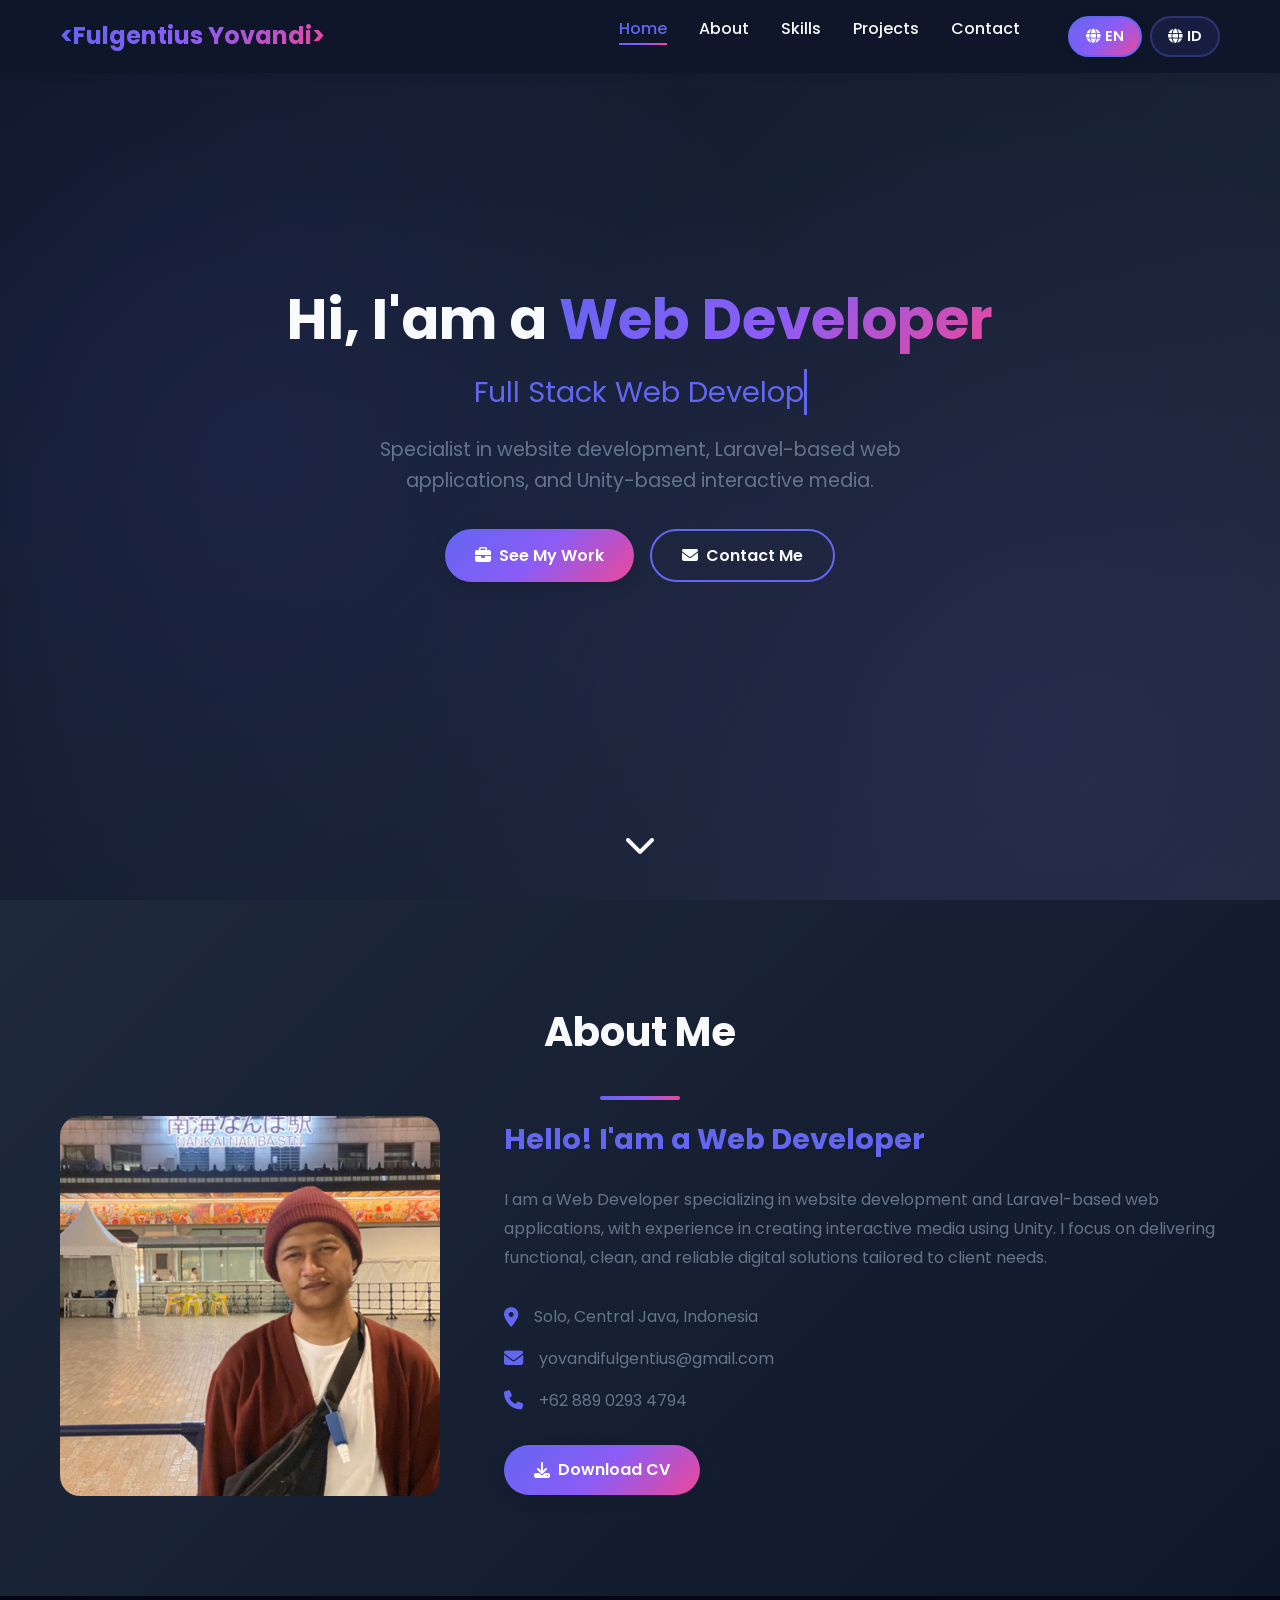
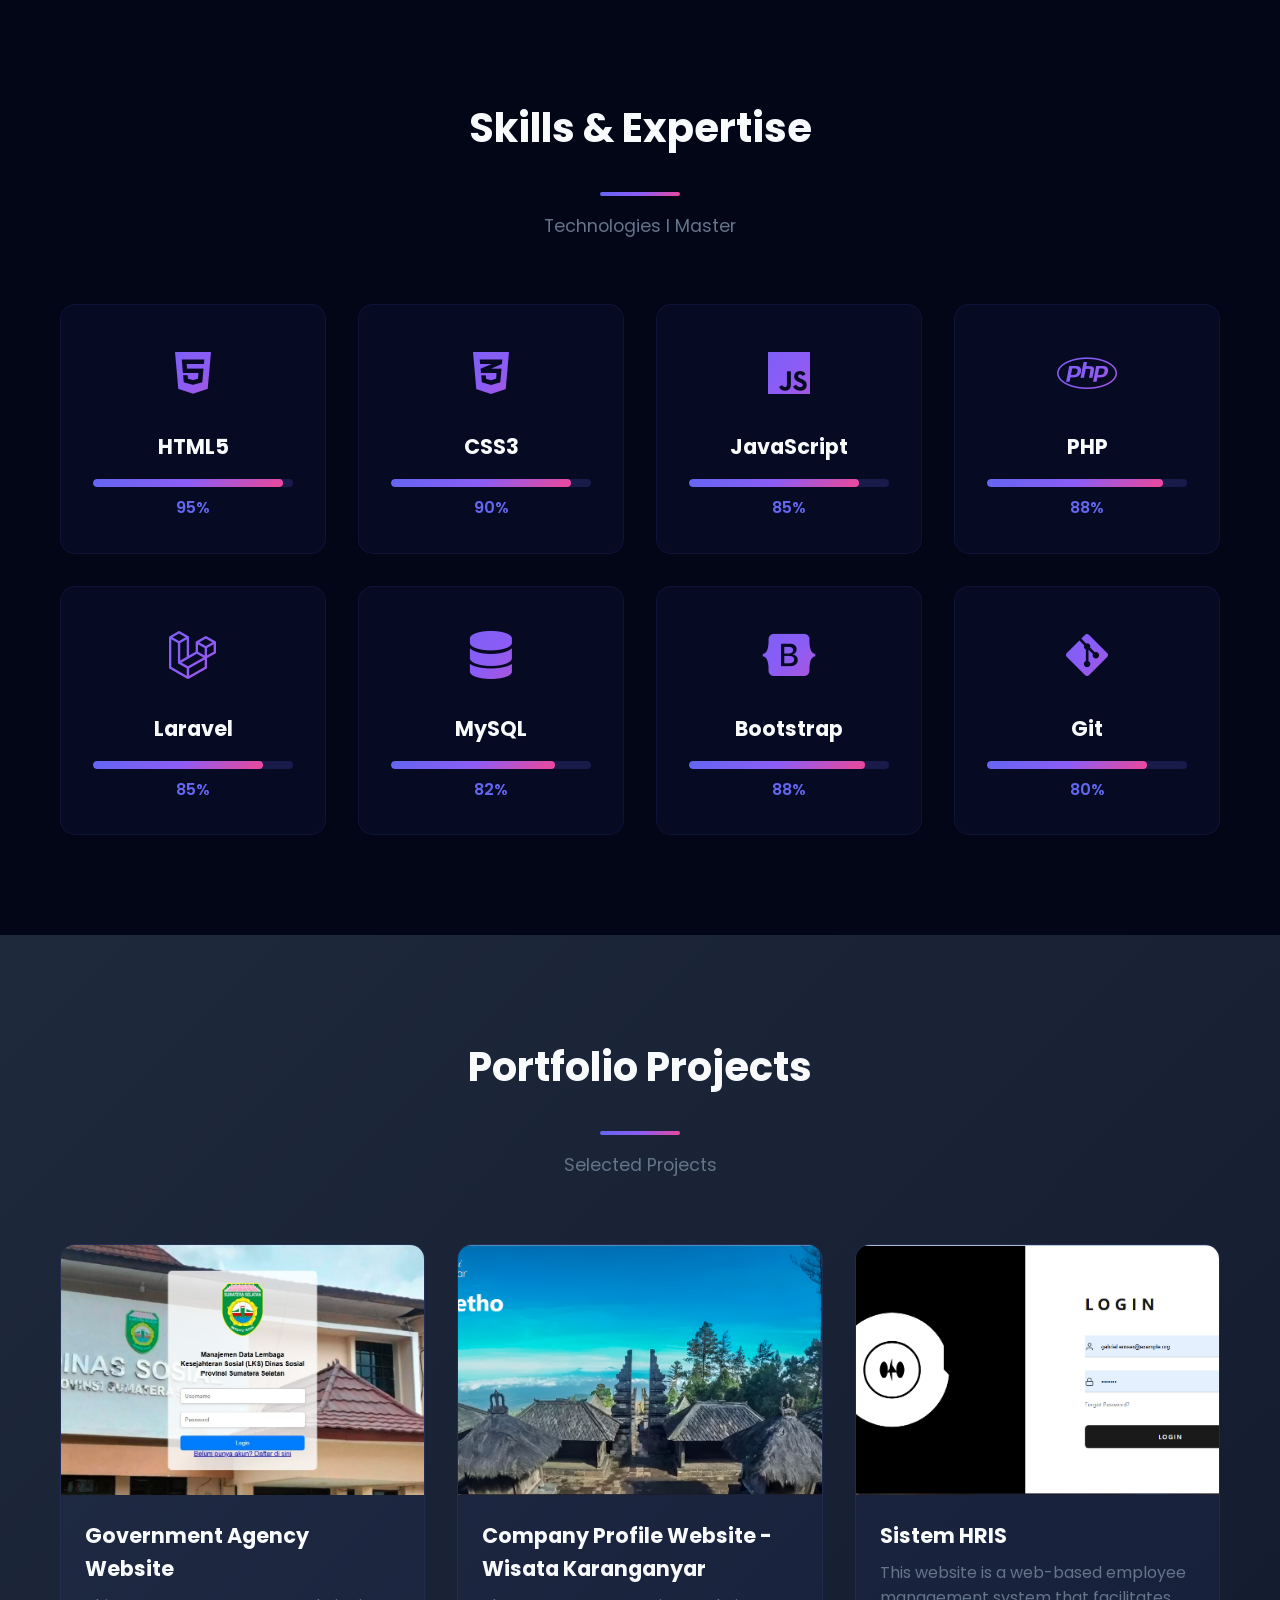
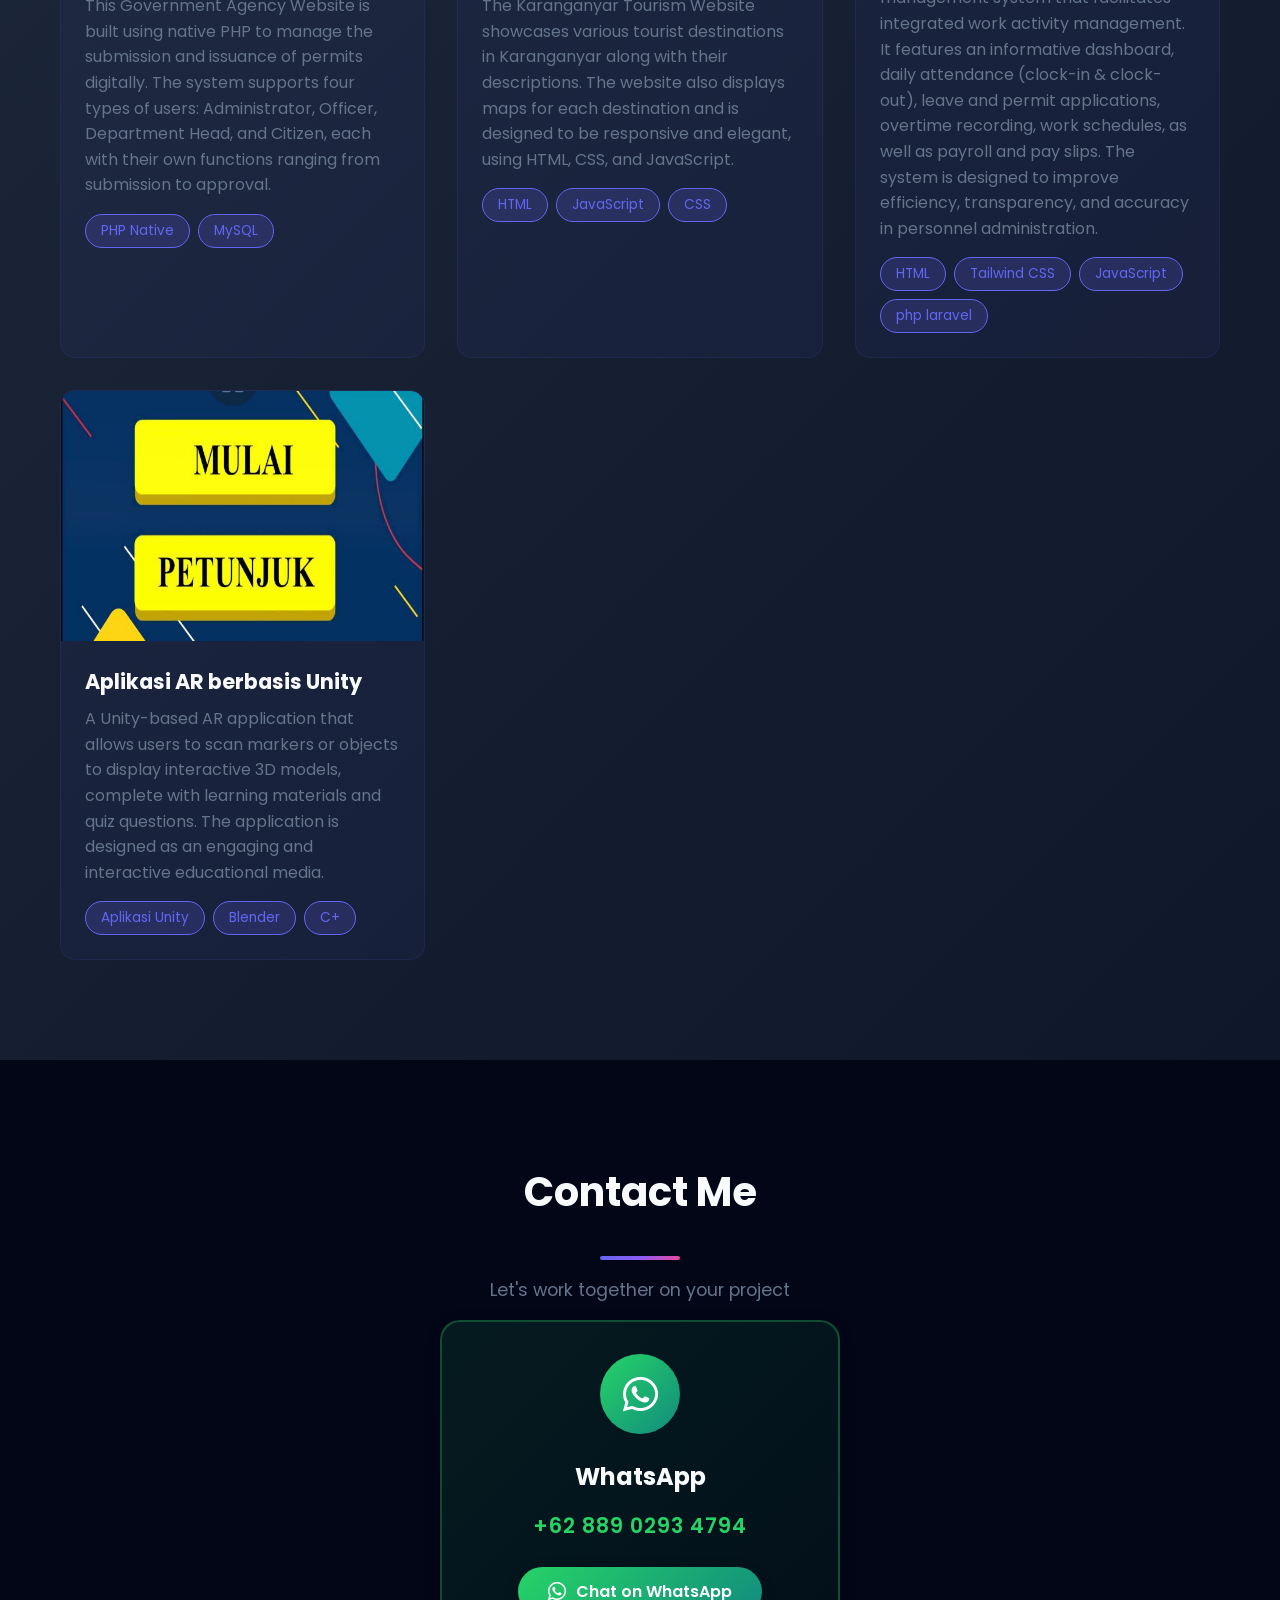
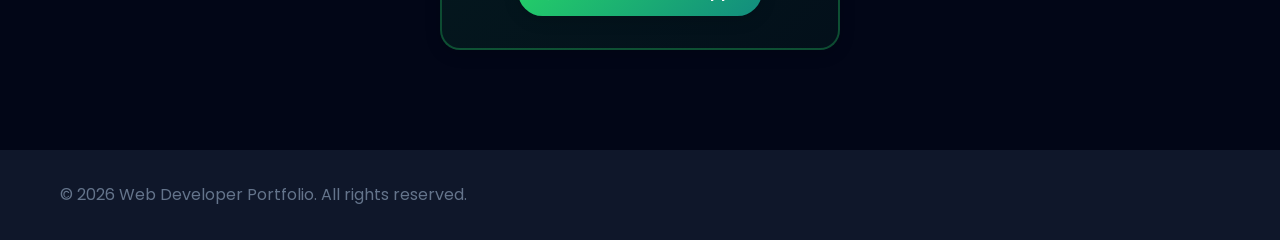
==== index.html @ dee30915 "Initial commit" ====
<!DOCTYPE html>
<html lang="id">
<head>
    <meta charset="UTF-8">
    <meta name="viewport" content="width=device-width, initial-scale=1.0">
    <title>Portfolio - Web Developer</title>
    <link rel="stylesheet" href="styles.css">
    <link rel="stylesheet" href="https://cdnjs.cloudflare.com/ajax/libs/font-awesome/6.4.0/css/all.min.css">
    <link href="https://fonts.googleapis.com/css2?family=Poppins:wght@300;400;500;600;700&display=swap" rel="stylesheet">
</head>
<body>
    <!-- Navigation -->
    <nav class="navbar" id="navbar">
        <div class="container">
            <div class="nav-brand">
                <a href="#home">&lt;Fulgentius Yovandi&gt;</a>
            </div>
            <div class="nav-toggle" id="navToggle">
                <span></span>
                <span></span>
                <span></span>
            </div>
            <ul class="nav-menu" id="navMenu">
                <li><a href="#home" class="nav-link">
                    <span class="lang-en">Home</span>
                    <span class="lang-id">Beranda</span>
                </a></li>
                <li><a href="#about" class="nav-link">
                    <span class="lang-en">About</span>
                    <span class="lang-id">Tentang</span>
                </a></li>
                <li><a href="#skills" class="nav-link">
                    <span class="lang-en">Skills</span>
                    <span class="lang-id">Keahlian</span>
                </a></li>
                <li><a href="#projects" class="nav-link">
                    <span class="lang-en">Projects</span>
                    <span class="lang-id">Projek</span>
                </a></li>
                <li><a href="#contact" class="nav-link">
                    <span class="lang-en">Contact</span>
                    <span class="lang-id">Kontak</span>
                </a></li>
                <li class="language-switcher">
                    <button class="lang-btn active" data-lang-btn="en" title="English" onclick="switchLanguage('en')">
                        <i class="fas fa-globe"></i> EN
                    </button>
                    <button class="lang-btn" data-lang-btn="id" title="Bahasa Indonesia" onclick="switchLanguage('id')">
                        <i class="fas fa-globe"></i> ID
                    </button>
                </li>
            </ul>
        </div>
    </nav>

    <!-- Hero Section -->
    <section id="home" class="hero">
        <div class="hero-overlay"></div>
        <div class="container">
            <div class="hero-content">
                <h1 class="hero-title">
                    <span class="lang-en">Hi, I'am a</span>
                    <span class="lang-id">Hai, Saya seorang</span>
                    <span class="gradient-text">Web Developer</span>
                </h1>
                <p class="hero-subtitle">
                    <span class="typing-text"></span>
                </p>
                <p class="hero-description lang-en">
                    Specialist in website development, Laravel-based web applications, and Unity-based interactive media.
                </p>
                <p class="hero-description lang-id">
                    Spesialis dalam pengembangan website, aplikasi web berbasis Laravel, dan media interaktif berbasis Unity.
                </p>
                <div class="hero-buttons">
                    <a href="#projects" class="btn btn-primary">
                        <i class="fas fa-briefcase"></i> 
                        <span class="lang-en">See My Work</span>
                        <span class="lang-id">Lihat Portfolio</span>
                    </a>
                    <a href="#contact" class="btn btn-secondary">
                        <i class="fas fa-envelope"></i> 
                        <span class="lang-en">Contact Me</span>
                        <span class="lang-id">Hubungi Saya</span>
                    </a>
                </div>
                <!-- <div class="social-links">
                    <a href="#" class="social-link" target="_blank">
                        <i class="fab fa-github"></i>
                    </a>
                    <a href="#" class="social-link" target="_blank">
                        <i class="fab fa-linkedin"></i>
                    </a>
                    <a href="#" class="social-link" target="_blank">
                        <i class="fab fa-twitter"></i>
                    </a>
                    <a href="#" class="social-link" target="_blank">
                        <i class="fab fa-instagram"></i>
                    </a>
                </div> -->
            </div>
        </div>
        <div class="scroll-indicator">
            <a href="#about">
                <i class="fas fa-chevron-down"></i>
            </a>
        </div>
    </section>

    <!-- About Section -->
    <section id="about" class="about">
        <div class="container">
            <div class="section-header">
                <h2 class="section-title">
                    <span class="lang-en">About Me</span>
                    <span class="lang-id">Tentang Saya</span>
                </h2>
                <div class="section-divider"></div>
            </div>
            <div class="about-content">
                <div class="about-image">
                    <div class="image-wrapper">
                        <img src="img/fotoyopan.jpg" alt="Profile">
                        <div class="image-overlay"></div>
                    </div>
                </div>
                <div class="about-text">
                    <h3 class="lang-en">Hello! I'am a Web Developer</h3>
                    <h3 class="lang-id">Hello! Saya seorang Web Developer</h3>
                    <p class="lang-en">
                        I am a Web Developer specializing in website development and Laravel-based web applications, with experience in creating interactive media using Unity. I focus on delivering functional, clean, and reliable digital solutions tailored to client needs.
                    </p>
                    <p class="lang-id">
                        Saya adalah seorang Web Developer yang mengkhususkan diri dalam pengembangan website dan aplikasi web berbasis Laravel, dengan pengalaman dalam membuat media interaktif menggunakan Unity. Fokus saya adalah memberikan solusi digital yang fungsional, bersih, dan dapat diandalkan sesuai kebutuhan klien.
                    </p>
                    <div class="about-info">
                        <div class="info-item">
                            <i class="fas fa-map-marker-alt"></i>
                            <span>Solo, Central Java, Indonesia</span>
                        </div>
                        <div class="info-item">
                            <i class="fas fa-envelope"></i>
                            <span>yovandifulgentius@gmail.com</span>
                        </div>
                        <div class="info-item">
                            <i class="fas fa-phone"></i>
                            <span>+62 889 0293 4794 </span>
                        </div>
                    </div>
                    <a href="cv/CV WebDeveloper.pdf" download="CV_Fulgentius_Yovandi.pdf" class="btn btn-primary">
                        <i class="fas fa-download"></i> 
                        <span class="lang-en">Download CV</span>
                        <span class="lang-id">Unduh CV</span>
                    </a>
                </div>
            </div>
        </div>
    </section>

    <!-- Skills Section -->
    <section id="skills" class="skills">
        <div class="container">
            <div class="section-header">
                <h2 class="section-title">
                    <span class="lang-en">Skills & Expertise</span>
                    <span class="lang-id">Keahlian & Expertise</span>
                </h2>
                <div class="section-divider"></div>
                <p class="section-subtitle">
                    <span class="lang-en">Technologies I Master</span>
                    <span class="lang-id">Teknologi yang Saya Kuasai</span>
                </p>
            </div>
            <div class="skills-grid">
                <div class="skill-card">
                    <div class="skill-icon">
                        <i class="fab fa-html5"></i>
                    </div>
                    <h3>HTML5</h3>
                    <div class="skill-bar">
                        <div class="skill-progress" data-progress="95"></div>
                    </div>
                    <span class="skill-percentage">95%</span>
                </div>
                <div class="skill-card">
                    <div class="skill-icon">
                        <i class="fab fa-css3-alt"></i>
                    </div>
                    <h3>CSS3</h3>
                    <div class="skill-bar">
                        <div class="skill-progress" data-progress="90"></div>
                    </div>
                    <span class="skill-percentage">90%</span>
                </div>
                <div class="skill-card">
                    <div class="skill-icon">
                        <i class="fab fa-js"></i>
                    </div>
                    <h3>JavaScript</h3>
                    <div class="skill-bar">
                        <div class="skill-progress" data-progress="85"></div>
                    </div>
                    <span class="skill-percentage">85%</span>
                </div>
                <div class="skill-card">
                    <div class="skill-icon">
                        <i class="fab fa-php"></i>
                    </div>
                    <h3>PHP</h3>
                    <div class="skill-bar">
                        <div class="skill-progress" data-progress="88"></div>
                    </div>
                    <span class="skill-percentage">88%</span>
                </div>
                <div class="skill-card">
                    <div class="skill-icon">
                        <i class="fab fa-laravel"></i>
                    </div>
                    <h3>Laravel</h3>
                    <div class="skill-bar">
                        <div class="skill-progress" data-progress="85"></div>
                    </div>
                    <span class="skill-percentage">85%</span>
                </div>
                <div class="skill-card">
                    <div class="skill-icon">
                        <i class="fas fa-database"></i>
                    </div>
                    <h3>MySQL</h3>
                    <div class="skill-bar">
                        <div class="skill-progress" data-progress="82"></div>
                    </div>
                    <span class="skill-percentage">82%</span>
                </div>
                <div class="skill-card">
                    <div class="skill-icon">
                        <i class="fab fa-bootstrap"></i>
                    </div>
                    <h3>Bootstrap</h3>
                    <div class="skill-bar">
                        <div class="skill-progress" data-progress="88"></div>
                    </div>
                    <span class="skill-percentage">88%</span>
                </div>
                <div class="skill-card">
                    <div class="skill-icon">
                        <i class="fab fa-git-alt"></i>
                    </div>
                    <h3>Git</h3>
                    <div class="skill-bar">
                        <div class="skill-progress" data-progress="80"></div>
                    </div>
                    <span class="skill-percentage">80%</span>
                </div>
            </div>
        </div>
    </section>

    <!-- Projects Section -->
    <section id="projects" class="projects">
        <div class="container">
            <div class="section-header">
                <h2 class="section-title">
                    <span class="lang-en">Portfolio Projects</span>
                    <span class="lang-id">Portfolio Projek</span>
                </h2>
                <div class="section-divider"></div>
                <p class="section-subtitle">
                    <span class="lang-en">Selected Projects</span>
                    <span class="lang-id">Beberapa Projek Pilihan</span>
                </p>
            </div>
            <div class="projects-grid">
                <div class="project-card" data-project="1">
                    <div class="project-image">
                        <img src="img/login web_LKS.png" alt="Project 1">
                        <div class="project-overlay">
                            <button class="project-view-btn" data-project="1">
                                <i class="fas fa-images"></i>
                                <span class="lang-en">View Gallery</span>
                                <span class="lang-id">Lihat Galeri</span>
                            </button>
                        </div>
                    </div>
                    <div class="project-info">
                        <h3 class="lang-en">Government Agency Website</h3>
                        <h3 class="lang-id">Website Instansi Pemerintah</h3>
                        <p class="lang-en">This Government Agency Website is built using native PHP to manage the submission and issuance of permits digitally. The system supports four types of users: Administrator, Officer, Department Head, and Citizen, each with their own functions ranging from submission to approval.</p>
                        <p class="lang-id">Website Instansi Pemerintah ini dibangun menggunakan PHP native untuk mengelola pengajuan dan penerbitan izin secara digital. Sistem ini mendukung empat jenis pengguna: Administrator, Petugas, Kepala Dinas, dan Warga, masing-masing dengan fungsinya sendiri mulai dari pengajuan hingga persetujuan.</p>
                        <div class="project-tags">
                            <span class="tag">PHP Native</span>
                            <span class="tag">MySQL</span>
                            
                        </div>
                    </div>
                </div>
                <div class="project-card" data-project="2">
                    <div class="project-image">
                        <img src="img/wisata.png" alt="Project 2">
                        <div class="project-overlay">
                            <button class="project-view-btn" data-project="2">
                                <i class="fas fa-images"></i>
                                <span class="lang-en">View Gallery</span>
                                <span class="lang-id">Lihat Galeri</span>
                            </button>
                        </div>
                    </div>
                    <div class="project-info">
                        <h3 class="lang-en">Company Profile Website - Wisata Karanganyar</h3>
                        <h3 class="lang-id">Website Company Profile - Wisata Karanganyar</h3>
                        <p class="lang-en">The Karanganyar Tourism Website showcases various tourist destinations in Karanganyar along with their descriptions. The website also displays maps for each destination and is designed to be responsive and elegant, using HTML, CSS, and JavaScript.</p>
                        <p class="lang-id">Website Wisata Karanganyar menampilkan berbagai destinasi wisata di Karanganyar beserta deskripsinya. Website ini juga menampilkan peta untuk setiap destinasi dan dirancang responsif dan elegan, menggunakan HTML, CSS, dan JavaScript.</p>
                        <div class="project-tags">
                            <span class="tag">HTML</span>
                            <span class="tag">JavaScript</span>
                            <span class="tag">CSS</span>
                        </div>
                    </div>
                </div>
                <div class="project-card" data-project="3">
                    <div class="project-image">
                        <img src="img/hris6.png" alt="Project 3">
                        <div class="project-overlay">
                            <button class="project-view-btn" data-project="3">
                                <i class="fas fa-images"></i>
                                <span class="lang-en">View Gallery</span>
                                <span class="lang-id">Lihat Galeri</span>
                            </button>
                        </div>
                    </div>
                    <div class="project-info">
                        <h3 class="lang-en">Sistem HRIS</h3>
                        <h3 class="lang-id">Website HRIS</h3>
                        <p class="lang-en">This website is a web-based employee management system that facilitates integrated work activity management. It features an informative dashboard, daily attendance (clock-in & clock-out), leave and permit applications, overtime recording, work schedules, as well as payroll and pay slips. The system is designed to improve efficiency, transparency, and accuracy in personnel administration.</p>
                        <p class="lang-id">Website ini merupakan sistem manajemen karyawan berbasis web yang memudahkan pengelolaan aktivitas kerja secara terintegrasi. Tersedia dashboard informatif, absensi harian (clock-in & clock-out), pengajuan cuti dan izin, pencatatan lembur, jadwal kerja, serta penggajian dan slip gaji. Sistem ini dirancang untuk meningkatkan efisiensi, transparansi, dan akurasi administrasi kepegawaian.</p>
                        <div class="project-tags">
                            <span class="tag">HTML</span>
                            <span class="tag">Tailwind CSS</span>
                            <span class="tag">JavaScript</span>
                            <span class="tag">php laravel</span>
                        </div>
                    </div>
                </div>
                <div class="project-card" data-project="4">
                    <div class="project-image">
                        <img src="img/unity1.jpeg" alt="Project 4">
                        <div class="project-overlay">
                            <button class="project-view-btn" data-project="4">
                                <i class="fas fa-images"></i>
                                <span class="lang-en">View Gallery</span>
                                <span class="lang-id">Lihat Galeri</span>
                            </button>
                        </div>
                    </div>
                    <div class="project-info">
                        <h3 class="lang-en">Aplikasi AR berbasis Unity </h3>
                        <h3 class="lang-id">A Unity-based AR application</h3>
                        <p class="lang-en">A Unity-based AR application that allows users to scan markers or objects to display interactive 3D models, complete with learning materials and quiz questions. The application is designed as an engaging and interactive educational media.</p>
                        <p class="lang-id">Aplikasi AR berbasis Unity yang memungkinkan pengguna melakukan scan marker/objek untuk menampilkan model 3D interaktif, dilengkapi dengan materi pembelajaran dan soal kuis. Aplikasi ini dirancang sebagai media edukasi yang menarik, interaktif, dan mudah digunakan.</p>
                        <div class="project-tags">
                            <span class="tag">Aplikasi Unity</span>
                            <span class="tag">Blender</span>
                            <span class="tag">C+</span>
                        </div>
                    </div>
                </div>
            </div>
        </div>
    </section>

    <!-- Contact Section -->
    <section id="contact" class="contact">
        <div class="container">
            <div class="section-header">
                <h2 class="section-title">
                    <span class="lang-en">Contact Me</span>
                    <span class="lang-id">Hubungi Saya</span>
                </h2>
                <div class="section-divider"></div>
                <p class="section-subtitle">
                    <span class="lang-en">Let's work together on your project</span>
                    <span class="lang-id">Mari bekerja sama untuk projek Anda</span>
                </p>
            </div>
            <div class="contact-content">
                <div class="contact-whatsapp">
                    <div class="whatsapp-card">
                        <div class="whatsapp-icon">
                            <i class="fab fa-whatsapp"></i>
                        </div>
                        <h3>WhatsApp</h3>
                        <p class="whatsapp-number">+62 889 0293 4794</p>
                        <a href="https://wa.me/6288902934794" target="_blank" class="btn btn-whatsapp">
                            <i class="fab fa-whatsapp"></i>
                            <span class="lang-en">Chat on WhatsApp</span>
                            <span class="lang-id">Chat di WhatsApp</span>
                        </a>
                    </div>
                </div>
            </div>
        </div>
    </section>

    <!-- Footer -->
    <footer class="footer">
        <div class="container">
            <div class="footer-content">
                <p>&copy; Porto Fulgentius Yovandi.</p>
                <!-- <div class="footer-social">
                    <a href="#" class="social-link" target="_blank">
                        <i class="fab fa-github"></i>
                    </a>
                    <a href="#" class="social-link" target="_blank">
                        <i class="fab fa-linkedin"></i>
                    </a>
                    <a href="#" class="social-link" target="_blank">
                        <i class="fab fa-twitter"></i>
                    </a>
                    <a href="#" class="social-link" target="_blank">
                        <i class="fab fa-instagram"></i>
                    </a>
                </div> -->
            </div>
        </div>
    </footer>

    <!-- Scroll to Top Button -->
    <button id="scrollTop" class="scroll-top">
        <i class="fas fa-arrow-up"></i>
    </button>

    <!-- Project Gallery Modal -->
    <div id="projectModal" class="modal">
        <div class="modal-content">
            <div class="modal-header">
                <h2 id="modalTitle">Project Gallery</h2>
                <button class="modal-close" id="closeModal">
                    <i class="fas fa-times"></i>
                </button>
            </div>
            <div class="modal-body">
                <div class="gallery-grid" id="galleryGrid">
                    <!-- Images will be loaded dynamically -->
                </div>
            </div>
        </div>
    </div>

    <!-- Lightbox for Full Image View -->
    <div id="lightbox" class="lightbox">
        <button class="lightbox-close" id="closeLightbox">
            <i class="fas fa-times"></i>
        </button>
        <button class="lightbox-nav lightbox-prev" id="lightboxPrev">
            <i class="fas fa-chevron-left"></i>
        </button>
        <button class="lightbox-nav lightbox-next" id="lightboxNext">
            <i class="fas fa-chevron-right"></i>
        </button>
        <div class="lightbox-content">
            <img id="lightboxImage" src="" alt="Full Image">
            <div class="lightbox-counter" id="lightboxCounter"></div>
        </div>
    </div>

    <!-- Custom Cursor -->
    <div class="cursor-dot" id="cursorDot"></div>
    <div class="cursor-outline" id="cursorOutline"></div>

    <script src="script.js"></script>
</body>
</html>
---- styles.css ----
/* ==================== Global Styles ==================== */
* {
    margin: 0;
    padding: 0;
    box-sizing: border-box;
}

:root {
    --primary-color: #6366f1;
    --secondary-color: #8b5cf6;
    --accent-color: #ec4899;
    --dark-color: #0f172a;
    --darker-color: #020617;
    --light-color: #f8fafc;
    --gray-color: #64748b;
    --gradient: linear-gradient(135deg, #6366f1 0%, #8b5cf6 50%, #ec4899 100%);
    --shadow-sm: 0 2px 8px rgba(0, 0, 0, 0.1);
    --shadow-md: 0 4px 16px rgba(0, 0, 0, 0.15);
    --shadow-lg: 0 8px 32px rgba(0, 0, 0, 0.2);
    --transition: all 0.3s ease;
}

html {
    scroll-behavior: smooth;
    scroll-padding-top: 5px;
}

body {
    font-family: 'Poppins', sans-serif;
    background-color: var(--darker-color);
    color: var(--light-color);
    line-height: 1.6;
    overflow-x: hidden;
}

.container {
    max-width: 1200px;
    margin: 0 auto;
    padding: 0 20px;
}

section {
    padding: 100px 0;
    position: relative;
}

/* ==================== Navigation ==================== */
.navbar {
    position: fixed;
    top: 0;
    left: 0;
    width: 100%;
    background-color: rgba(15, 23, 42, 0.95);
    backdrop-filter: blur(10px);
    z-index: 1000;
    transition: var(--transition);
    box-shadow: var(--shadow-sm);
}

.navbar.scrolled {
    background-color: rgba(15, 23, 42, 0.98);
    box-shadow: var(--shadow-md);
}

.navbar .container {
    display: flex;
    justify-content: space-between;
    align-items: center;
    padding: 1rem 20px;
}

.nav-brand a {
    font-size: 1.5rem;
    font-weight: 700;
    background: var(--gradient);
    -webkit-background-clip: text;
    -webkit-text-fill-color: transparent;
    background-clip: text;
    text-decoration: none;
    transition: var(--transition);
}

.nav-brand a:hover {
    opacity: 0.8;
    transform: scale(1.05);
}

.nav-menu {
    display: flex;
    list-style: none;
    gap: 2rem;
}

.nav-link {
    color: var(--light-color);
    text-decoration: none;
    font-weight: 500;
    position: relative;
    transition: var(--transition);
}

.nav-link::after {
    content: '';
    position: absolute;
    bottom: -5px;
    left: 0;
    width: 0;
    height: 2px;
    background: var(--gradient);
    transition: var(--transition);
}

.nav-link:hover,
.nav-link.active {
    color: var(--primary-color);
}

.nav-link:hover::after,
.nav-link.active::after {
    width: 100%;
}

.language-switcher {
    display: flex;
    gap: 0.5rem;
    align-items: center;
    margin-left: 1rem;
}

.lang-btn {
    padding: 8px 16px;
    background: rgba(99, 102, 241, 0.1);
    border: 2px solid rgba(99, 102, 241, 0.3);
    border-radius: 25px;
    color: var(--light-color);
    font-weight: 600;
    font-size: 0.9rem;
    cursor: pointer;
    transition: var(--transition);
    display: flex;
    align-items: center;
    gap: 5px;
    font-family: 'Poppins', sans-serif;
    position: relative;
    z-index: 10;
    pointer-events: auto;
}

.lang-btn:hover {
    background: rgba(99, 102, 241, 0.2);
    border-color: var(--primary-color);
    transform: translateY(-2px);
}

.lang-btn.active {
    background: var(--gradient);
    border-color: var(--primary-color);
    box-shadow: var(--shadow-sm);
}

.lang-btn i {
    font-size: 0.9rem;
}

/* Language Content Display */
.lang-en {
    display: inline;
}

.lang-id {
    display: none;
}

body[data-lang="id"] .lang-en {
    display: none;
}

body[data-lang="id"] .lang-id {
    display: inline;
}

/* For block elements like paragraphs */
p.lang-en,
p.lang-id,
h3.lang-en,
h3.lang-id,
.hero-description.lang-en,
.hero-description.lang-id {
    display: block;
}

body[data-lang="id"] p.lang-en,
body[data-lang="id"] h3.lang-en,
body[data-lang="id"] .hero-description.lang-en {
    display: none;
}

body[data-lang="id"] p.lang-id,
body[data-lang="id"] h3.lang-id,
body[data-lang="id"] .hero-description.lang-id {
    display: block;
}

/* Default state - hide Indonesian */
p.lang-id,
h3.lang-id,
.hero-description.lang-id {
    display: none;
}

body[data-lang="id"] p.lang-id,
body[data-lang="id"] h3.lang-id,
body[data-lang="id"] .hero-description.lang-id {
    display: block;
}

body[data-lang="id"] p.lang-en,
body[data-lang="id"] h3.lang-en,
body[data-lang="id"] .hero-description.lang-en {
    display: none;
}

.nav-toggle {
    display: none;
    flex-direction: column;
    cursor: pointer;
    gap: 4px;
}

.nav-toggle span {
    width: 25px;
    height: 3px;
    background: var(--light-color);
    transition: var(--transition);
    border-radius: 3px;
}

/* ==================== Hero Section ==================== */
.hero {
    min-height: 100vh;
    display: flex;
    align-items: center;
    justify-content: center;
    position: relative;
    background: linear-gradient(135deg, #0f172a 0%, #1e293b 100%);
    overflow: hidden;
}

.hero::before {
    content: '';
    position: absolute;
    top: 0;
    left: 0;
    width: 100%;
    height: 100%;
    background: 
        radial-gradient(circle at 20% 50%, rgba(99, 102, 241, 0.1) 0%, transparent 50%),
        radial-gradient(circle at 80% 80%, rgba(139, 92, 246, 0.1) 0%, transparent 50%);
    animation: pulse 15s ease-in-out infinite;
}

@keyframes pulse {
    0%, 100% { opacity: 1; }
    50% { opacity: 0.5; }
}

.hero-content {
    text-align: center;
    z-index: 1;
    animation: fadeInUp 1s ease-out;
}

@keyframes fadeInUp {
    from {
        opacity: 0;
        transform: translateY(30px);
    }
    to {
        opacity: 1;
        transform: translateY(0);
    }
}

.hero-title {
    font-size: 3.5rem;
    font-weight: 700;
    margin-bottom: 1rem;
    line-height: 1.2;
}

.gradient-text {
    background: var(--gradient);
    -webkit-background-clip: text;
    -webkit-text-fill-color: transparent;
    background-clip: text;
}

.hero-subtitle {
    font-size: 1.8rem;
    color: var(--primary-color);
    margin-bottom: 1rem;
    min-height: 50px;
}

.typing-text {
    display: inline-block;
    border-right: 3px solid var(--primary-color);
    animation: blink 0.7s infinite;
}

@keyframes blink {
    0%, 100% { border-color: var(--primary-color); }
    50% { border-color: transparent; }
}

.hero-description {
    font-size: 1.2rem;
    color: var(--gray-color);
    margin-bottom: 2rem;
    max-width: 600px;
    margin-left: auto;
    margin-right: auto;
}

.hero-buttons {
    display: flex;
    gap: 1rem;
    justify-content: center;
    margin-bottom: 2rem;
}

.btn {
    padding: 12px 30px;
    border-radius: 50px;
    text-decoration: none;
    font-weight: 600;
    transition: var(--transition);
    display: inline-flex;
    align-items: center;
    gap: 8px;
    cursor: pointer;
    border: none;
    font-size: 1rem;
}

.btn-primary {
    background: var(--gradient);
    color: white;
    box-shadow: var(--shadow-md);
}

.btn-primary:hover {
    transform: translateY(-3px);
    box-shadow: var(--shadow-lg);
}

.btn-secondary {
    background: transparent;
    color: var(--light-color);
    border: 2px solid var(--primary-color);
}

.btn-secondary:hover {
    background: var(--primary-color);
    transform: translateY(-3px);
}

.social-links {
    display: flex;
    gap: 1rem;
    justify-content: center;
}

.social-link {
    width: 45px;
    height: 45px;
    border-radius: 50%;
    background: rgba(99, 102, 241, 0.1);
    display: flex;
    align-items: center;
    justify-content: center;
    color: var(--light-color);
    font-size: 1.2rem;
    transition: var(--transition);
    text-decoration: none;
}

.social-link:hover {
    background: var(--gradient);
    transform: translateY(-5px);
    box-shadow: var(--shadow-md);
}

.scroll-indicator {
    position: absolute;
    bottom: 30px;
    left: 50%;
    transform: translateX(-50%);
    animation: bounce 2s infinite;
}

.scroll-indicator a {
    color: var(--light-color);
    font-size: 2rem;
    text-decoration: none;
}

@keyframes bounce {
    0%, 20%, 50%, 80%, 100% { transform: translateX(-50%) translateY(0); }
    40% { transform: translateX(-50%) translateY(-10px); }
    60% { transform: translateX(-50%) translateY(-5px); }
}

/* ==================== Section Header ==================== */
.section-header {
    text-align: center;
    margin-bottom: 4rem;
}

.section-title {
    font-size: 2.5rem;
    font-weight: 700;
    margin-bottom: 1rem;
    position: relative;
    display: inline-block;
}

.section-divider {
    width: 80px;
    height: 4px;
    background: var(--gradient);
    margin: 1rem auto;
    border-radius: 2px;
}

.section-subtitle {
    color: var(--gray-color);
    font-size: 1.1rem;
    margin-top: 1rem;
}

/* ==================== About Section ==================== */
.about {
    background: linear-gradient(135deg, #1e293b 0%, #0f172a 100%);
}

.about-content {
    display: grid;
    grid-template-columns: 1fr 2fr;
    gap: 4rem;
    align-items: start;
    padding-top: 0;
    margin-top: -3rem;
}

.about-image {
    position: relative;
}


.image-wrapper::before {
    content: '';
    position: absolute;
    top: 15px;
    left: 15px;
    right: -15px;
    bottom: -15px;
    border: 2px solid var(--primary-color);
    border-radius: 20px;
    z-index: -1;
    display: none;
}

.image-wrapper img {
    width: 380px;
    height: 380px;
    max-width: 400px;
    display: block;
    border-radius: 20px;
    transition: var(--transition);
    object-fit: cover;
}

.image-wrapper:hover img {
    transform: scale(1.05);
}

.about-text h3 {
    font-size: 1.8rem;
    margin-top: 0;
    margin-bottom: 1.5rem;
    color: var(--primary-color);
}

.about-text p {
    color: var(--gray-color);
    margin-bottom: 1rem;
    line-height: 1.8;
}

.about-info {
    display: flex;
    flex-direction: column;
    gap: 1rem;
    margin: 2rem 0;
}

.info-item {
    display: flex;
    align-items: center;
    gap: 1rem;
    color: var(--gray-color);
}

.info-item i {
    color: var(--primary-color);
    font-size: 1.2rem;
}

/* ==================== Skills Section ==================== */
.skills {
    background: var(--darker-color);
}

.skills-grid {
    display: grid;
    grid-template-columns: repeat(auto-fit, minmax(250px, 1fr));
    gap: 2rem;
}

.skill-card {
    background: rgba(99, 102, 241, 0.05);
    padding: 2rem;
    border-radius: 15px;
    text-align: center;
    transition: var(--transition);
    border: 1px solid rgba(99, 102, 241, 0.1);
}

.skill-card:hover {
    transform: translateY(-10px);
    box-shadow: var(--shadow-lg);
    border-color: var(--primary-color);
    background: rgba(99, 102, 241, 0.1);
}

.skill-icon {
    font-size: 3rem;
    background: var(--gradient);
    -webkit-background-clip: text;
    -webkit-text-fill-color: transparent;
    background-clip: text;
    margin-bottom: 1rem;
}

.skill-card h3 {
    font-size: 1.3rem;
    margin-bottom: 1rem;
    color: var(--light-color);
}

.skill-bar {
    width: 100%;
    height: 8px;
    background: rgba(99, 102, 241, 0.2);
    border-radius: 10px;
    overflow: hidden;
    margin-bottom: 0.5rem;
}

.skill-progress {
    height: 100%;
    background: var(--gradient);
    border-radius: 10px;
    width: 0;
    transition: width 1.5s ease;
}

.skill-percentage {
    color: var(--primary-color);
    font-weight: 600;
}

/* ==================== Projects Section ==================== */
.projects {
    background: linear-gradient(135deg, #1e293b 0%, #0f172a 100%);
}

.projects-grid {
    display: grid;
    grid-template-columns: repeat(auto-fit, minmax(300px, 1fr));
    gap: 2rem;
}

.project-card {
    background: rgba(99, 102, 241, 0.05);
    border-radius: 15px;
    overflow: hidden;
    transition: var(--transition);
    border: 1px solid rgba(99, 102, 241, 0.1);
}

.project-card:hover {
    transform: translateY(-10px);
    box-shadow: var(--shadow-lg);
    border-color: var(--primary-color);
}

.project-image {
    position: relative;
    overflow: hidden;
    height: 250px;
}

.project-image img {
    width: 100%;
    height: 100%;
    object-fit: cover;
    transition: var(--transition);
}

.project-card:hover .project-image img {
    transform: scale(1.1);
}

.project-overlay {
    position: absolute;
    top: 0;
    left: 0;
    width: 100%;
    height: 100%;
    background: rgba(99, 102, 241, 0.9);
    display: flex;
    align-items: center;
    justify-content: center;
    gap: 1rem;
    opacity: 0;
    transition: var(--transition);
}

.project-card:hover .project-overlay {
    opacity: 1;
}

.project-link {
    width: 50px;
    height: 50px;
    background: white;
    border-radius: 50%;
    display: flex;
    align-items: center;
    justify-content: center;
    color: var(--primary-color);
    text-decoration: none;
    transition: var(--transition);
}

.project-link:hover {
    transform: scale(1.2);
}

.project-info {
    padding: 1.5rem;
}

.project-info h3 {
    font-size: 1.3rem;
    margin-bottom: 0.5rem;
    color: var(--light-color);
}

.project-info p {
    color: var(--gray-color);
    margin-bottom: 1rem;
    line-height: 1.6;
}

.project-tags {
    display: flex;
    gap: 0.5rem;
    flex-wrap: wrap;
}

.tag {
    padding: 5px 15px;
    background: rgba(99, 102, 241, 0.2);
    color: var(--primary-color);
    border-radius: 20px;
    font-size: 0.85rem;
    border: 1px solid var(--primary-color);
}

/* ==================== Contact Section ==================== */
.contact {
    background: var(--darker-color);
}

.contact-content {
    display: flex;
    justify-content: center;
    align-items: center;
    padding: 0;
    margin-top: -3rem;
}

.contact-whatsapp {
    width: 100%;
    max-width: 400px;
    margin: 0 auto;
}

.whatsapp-card {
    background: linear-gradient(135deg, rgba(37, 211, 102, 0.1) 0%, rgba(37, 211, 102, 0.05) 100%);
    padding: 2rem;
    border-radius: 20px;
    text-align: center;
    border: 2px solid rgba(37, 211, 102, 0.3);
    transition: var(--transition);
    box-shadow: var(--shadow-md);
}

.whatsapp-card:hover {
    transform: translateY(-10px);
    border-color: #25D366;
    box-shadow: 0 10px 40px rgba(37, 211, 102, 0.3);
}

.whatsapp-icon {
    width: 80px;
    height: 80px;
    background: linear-gradient(135deg, #25D366 0%, #128C7E 100%);
    border-radius: 50%;
    display: flex;
    align-items: center;
    justify-content: center;
    margin: 0 auto 1.5rem;
    font-size: 2.5rem;
    color: white;
    animation: pulse-whatsapp 2s infinite;
}

@keyframes pulse-whatsapp {
    0%, 100% {
        box-shadow: 0 0 0 0 rgba(37, 211, 102, 0.7);
    }
    50% {
        box-shadow: 0 0 0 20px rgba(37, 211, 102, 0);
    }
}

.whatsapp-card h3 {
    font-size: 1.5rem;
    margin-bottom: 0.8rem;
    color: var(--light-color);
}

.whatsapp-number {
    font-size: 1.3rem;
    color: #25D366;
    font-weight: 600;
    margin-bottom: 1.5rem;
    letter-spacing: 1px;
}

.btn-whatsapp {
    background: linear-gradient(135deg, #25D366 0%, #128C7E 100%);
    color: white;
    padding: 12px 30px;
    border-radius: 50px;
    text-decoration: none;
    font-weight: 600;
    font-size: 1rem;
    display: inline-flex;
    align-items: center;
    gap: 10px;
    transition: var(--transition);
    box-shadow: var(--shadow-md);
    border: none;
}

.btn-whatsapp:hover {
    transform: translateY(-3px);
    box-shadow: 0 10px 30px rgba(37, 211, 102, 0.4);
    background: linear-gradient(135deg, #128C7E 0%, #25D366 100%);
}

.btn-whatsapp i {
    font-size: 1.3rem;
}

/* ==================== Footer ==================== */
.footer {
    background: var(--dark-color);
    padding: 2rem 0;
    text-align: center;
}

.footer-content {
    display: flex;
    justify-content: space-between;
    align-items: center;
    flex-wrap: wrap;
    gap: 1rem;
}

.footer-content p {
    color: var(--gray-color);
}

.footer-social {
    display: flex;
    gap: 1rem;
}

/* ==================== Scroll to Top ==================== */
.scroll-top {
    position: fixed;
    bottom: 30px;
    right: 30px;
    width: 50px;
    height: 50px;
    background: var(--gradient);
    border: none;
    border-radius: 50%;
    color: white;
    font-size: 1.2rem;
    cursor: pointer;
    opacity: 0;
    visibility: hidden;
    transition: var(--transition);
    z-index: 999;
}

.scroll-top.visible {
    opacity: 1;
    visibility: visible;
}

.scroll-top:hover {
    transform: translateY(-5px);
    box-shadow: var(--shadow-lg);
}

/* ==================== Project Modal ==================== */
.modal {
    display: none;
    position: fixed;
    top: 0;
    left: 0;
    width: 100%;
    height: 100%;
    background: rgba(0, 0, 0, 0.95);
    z-index: 9999;
    overflow-y: auto;
    animation: fadeIn 0.3s ease;
}

.modal.active {
    display: flex;
    align-items: center;
    justify-content: center;
    padding: 20px;
}

@keyframes fadeIn {
    from { opacity: 0; }
    to { opacity: 1; }
}

.modal-content {
    background: var(--dark-color);
    border-radius: 20px;
    width: 100%;
    max-width: 1200px;
    max-height: 90vh;
    overflow: hidden;
    animation: slideUp 0.4s ease;
    border: 1px solid rgba(99, 102, 241, 0.3);
}

@keyframes slideUp {
    from {
        opacity: 0;
        transform: translateY(50px);
    }
    to {
        opacity: 1;
        transform: translateY(0);
    }
}

.modal-header {
    display: flex;
    justify-content: space-between;
    align-items: center;
    padding: 2rem;
    border-bottom: 1px solid rgba(99, 102, 241, 0.2);
}

.modal-header h2 {
    background: var(--gradient);
    -webkit-background-clip: text;
    -webkit-text-fill-color: transparent;
    background-clip: text;
    font-size: 1.8rem;
    margin: 0;
}

.modal-close {
    width: 40px;
    height: 40px;
    background: rgba(99, 102, 241, 0.1);
    border: none;
    border-radius: 50%;
    color: var(--light-color);
    font-size: 1.5rem;
    cursor: pointer;
    transition: var(--transition);
    display: flex;
    align-items: center;
    justify-content: center;
}

.modal-close:hover {
    background: var(--gradient);
    transform: rotate(90deg);
}

.modal-body {
    padding: 2rem;
    max-height: calc(90vh - 100px);
    overflow-y: auto;
}

.gallery-grid {
    display: grid;
    grid-template-columns: repeat(3, 1fr);
    gap: 1.5rem;
}

.gallery-item {
    position: relative;
    border-radius: 15px;
    overflow: hidden;
    cursor: pointer;
    transition: var(--transition);
    border: 2px solid rgba(99, 102, 241, 0.2);
}

.gallery-item:hover {
    transform: scale(1.05);
    border-color: var(--primary-color);
    box-shadow: var(--shadow-lg);
}

.gallery-item img {
    width: 100%;
    height: 250px;
    object-fit: cover;
    display: block;
    transition: var(--transition);
}

.gallery-item:hover img {
    transform: scale(1.1);
}

.project-view-btn {
    background: var(--gradient);
    border: none;
    padding: 15px 30px;
    border-radius: 50px;
    color: white;
    font-weight: 600;
    cursor: pointer;
    transition: var(--transition);
    display: flex;
    align-items: center;
    gap: 10px;
    font-size: 1rem;
    box-shadow: var(--shadow-md);
}

.project-view-btn:hover {
    transform: scale(1.1);
    box-shadow: var(--shadow-lg);
}

.project-overlay {
    position: absolute;
    top: 0;
    left: 0;
    width: 100%;
    height: 100%;
    background: rgba(99, 102, 241, 0.9);
    display: flex;
    align-items: center;
    justify-content: center;
    gap: 1rem;
    opacity: 0;
    transition: var(--transition);
}

/* ==================== Lightbox for Full Image View ==================== */
.lightbox {
    display: none;
    position: fixed;
    top: 0;
    left: 0;
    width: 100%;
    height: 100%;
    background: rgba(0, 0, 0, 0.98);
    z-index: 99999;
    align-items: center;
    justify-content: center;
    animation: fadeIn 0.3s ease;
}

.lightbox.active {
    display: flex;
}

.lightbox-content {
    position: relative;
    max-width: 90vw;
    max-height: 90vh;
    display: flex;
    flex-direction: column;
    align-items: center;
    justify-content: center;
}

.lightbox-content img {
    max-width: 100%;
    max-height: 85vh;
    width: auto;
    height: auto;
    object-fit: contain;
    border-radius: 10px;
    box-shadow: 0 10px 50px rgba(0, 0, 0, 0.8);
    animation: zoomIn 0.3s ease;
}

@keyframes zoomIn {
    from {
        opacity: 0;
        transform: scale(0.8);
    }
    to {
        opacity: 1;
        transform: scale(1);
    }
}

.lightbox-close {
    position: fixed;
    top: 30px;
    right: 30px;
    width: 50px;
    height: 50px;
    background: rgba(255, 255, 255, 0.1);
    backdrop-filter: blur(10px);
    border: 2px solid rgba(255, 255, 255, 0.3);
    border-radius: 50%;
    color: white;
    font-size: 1.5rem;
    cursor: pointer;
    transition: var(--transition);
    display: flex;
    align-items: center;
    justify-content: center;
    z-index: 100000;
}

.lightbox-close:hover {
    background: var(--gradient);
    border-color: var(--primary-color);
    transform: rotate(90deg) scale(1.1);
}

.lightbox-nav {
    position: fixed;
    top: 50%;
    transform: translateY(-50%);
    width: 50px;
    height: 50px;
    background: rgba(255, 255, 255, 0.1);
    backdrop-filter: blur(10px);
    border: 2px solid rgba(255, 255, 255, 0.3);
    border-radius: 50%;
    color: white;
    font-size: 1.5rem;
    cursor: pointer;
    transition: var(--transition);
    display: flex;
    align-items: center;
    justify-content: center;
    z-index: 100000;
}

.lightbox-nav:hover {
    background: var(--gradient);
    border-color: var(--primary-color);
    transform: translateY(-50%) scale(1.1);
}

.lightbox-prev {
    left: 30px;
}

.lightbox-next {
    right: 30px;
}

.lightbox-counter {
    color: white;
    font-size: 1.2rem;
    font-weight: 600;
    margin-top: 20px;
    text-align: center;
    background: rgba(0, 0, 0, 0.5);
    padding: 10px 20px;
    border-radius: 30px;
    backdrop-filter: blur(10px);
}

/* ==================== Responsive Design ==================== */
@media (max-width: 768px) {
    .nav-menu {
        position: fixed;
        top: 70px;
        left: -100%;
        width: 100%;
        height: calc(100vh - 70px);
        background: rgba(15, 23, 42, 0.98);
        flex-direction: column;
        align-items: center;
        justify-content: center;
        gap: 2rem;
        transition: var(--transition);
    }

    .nav-menu.active {
        left: 0;
    }

    .language-switcher {
        margin-left: 0;
        margin-top: 1rem;
    }

    .nav-toggle {
        display: flex;
    }

    .nav-toggle.active span:nth-child(1) {
        transform: rotate(45deg) translate(5px, 5px);
    }

    .nav-toggle.active span:nth-child(2) {
        opacity: 0;
    }

    .nav-toggle.active span:nth-child(3) {
        transform: rotate(-45deg) translate(7px, -6px);
    }

    .hero-title {
        font-size: 2.5rem;
    }

    .hero-subtitle {
        font-size: 1.3rem;
    }

    .hero-buttons {
        flex-direction: column;
        align-items: center;
    }

    .about-content {
        grid-template-columns: 1fr;
        gap: 2rem;
    }

    .contact-content {
        grid-template-columns: 1fr;
    }

    section {
        padding: 60px 0;
    }

    .section-title {
        font-size: 2rem;
    }

    .footer-content {
        flex-direction: column;
        text-align: center;
    }

    .gallery-grid {
        grid-template-columns: 1fr;
    }

    .modal-content {
        max-width: 100%;
        margin: 10px;
    }

    .lightbox-close,
    .lightbox-nav {
        width: 40px;
        height: 40px;
        font-size: 1.2rem;
    }

    .lightbox-close {
        top: 20px;
        right: 20px;
    }

    .lightbox-prev {
        left: 20px;
    }

    .lightbox-next {
        right: 20px;
    }

    .lightbox-counter {
        font-size: 1rem;
        padding: 8px 16px;
    }
}

@media (max-width: 480px) {
    .hero-title {
        font-size: 2rem;
    }

    .hero-subtitle {
        font-size: 1.1rem;
    }

    .skills-grid {
        grid-template-columns: 1fr;
    }

    .projects-grid {
        grid-template-columns: 1fr;
    }
}

/* ==================== Custom Cursor ==================== */
.cursor-dot,
.cursor-outline {
    pointer-events: none;
    position: fixed;
    top: 0;
    left: 0;
    border-radius: 50%;
    opacity: 0;
    z-index: 10000;
    transition: opacity 0.3s ease;
}

.cursor-dot {
    width: 10px;
    height: 10px;
    background: rgba(99, 102, 241, 0.8);
    filter: blur(2px);
    transform: translate(-50%, -50%);
}

.cursor-outline {
    width: 40px;
    height: 40px;
    background: rgba(99, 102, 241, 0.3);
    filter: blur(8px);
    transition: all 0.15s ease-out;
    transform: translate(-50%, -50%);
}

/* Hide default cursor */
body {
    cursor: none;
}

a, button, input, textarea, select, .project-card, .skill-card, .nav-link, .social-link {
    cursor: none !important;
}

/* Cursor hover effect */
body.cursor-hover .cursor-outline {
    width: 60px;
    height: 60px;
    background: rgba(236, 72, 153, 0.4);
    filter: blur(12px);
}

body.cursor-hover .cursor-dot {
    width: 15px;
    height: 15px;
    background: rgba(236, 72, 153, 0.9);
    filter: blur(3px);
}
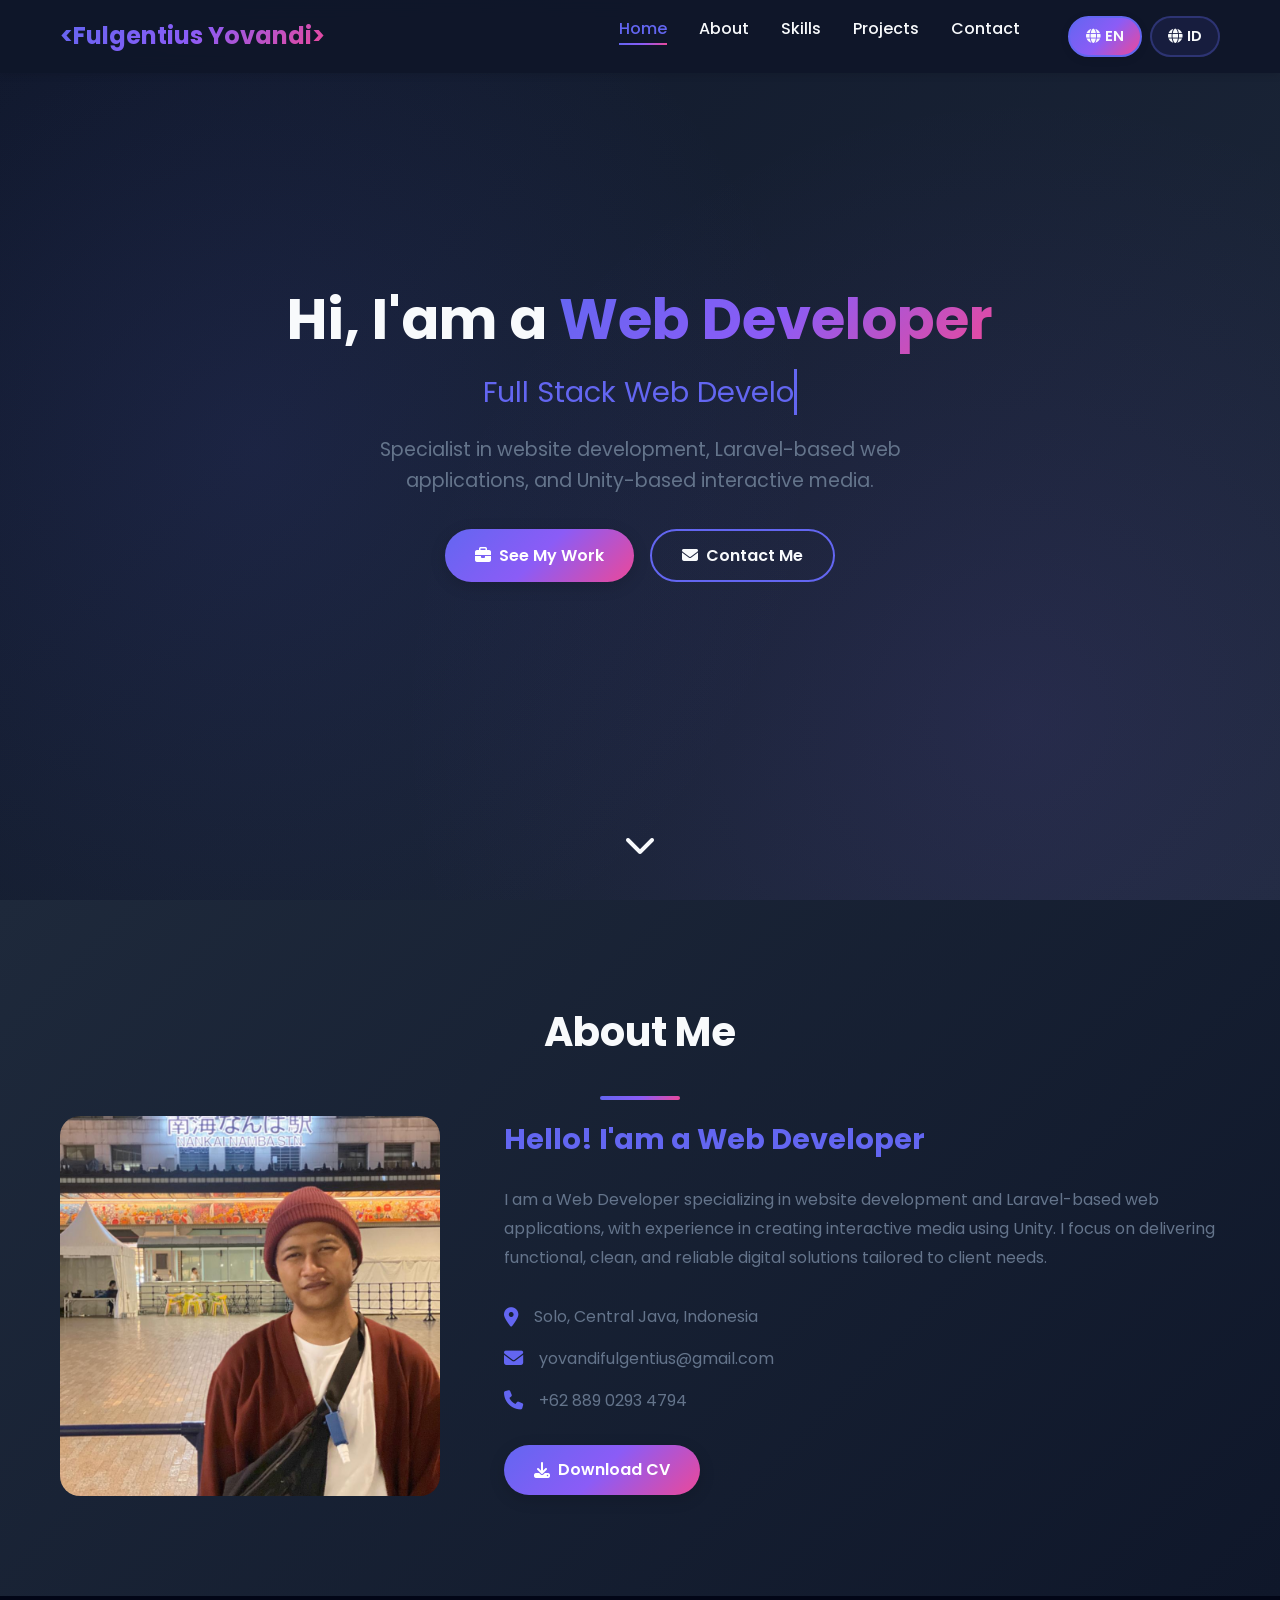
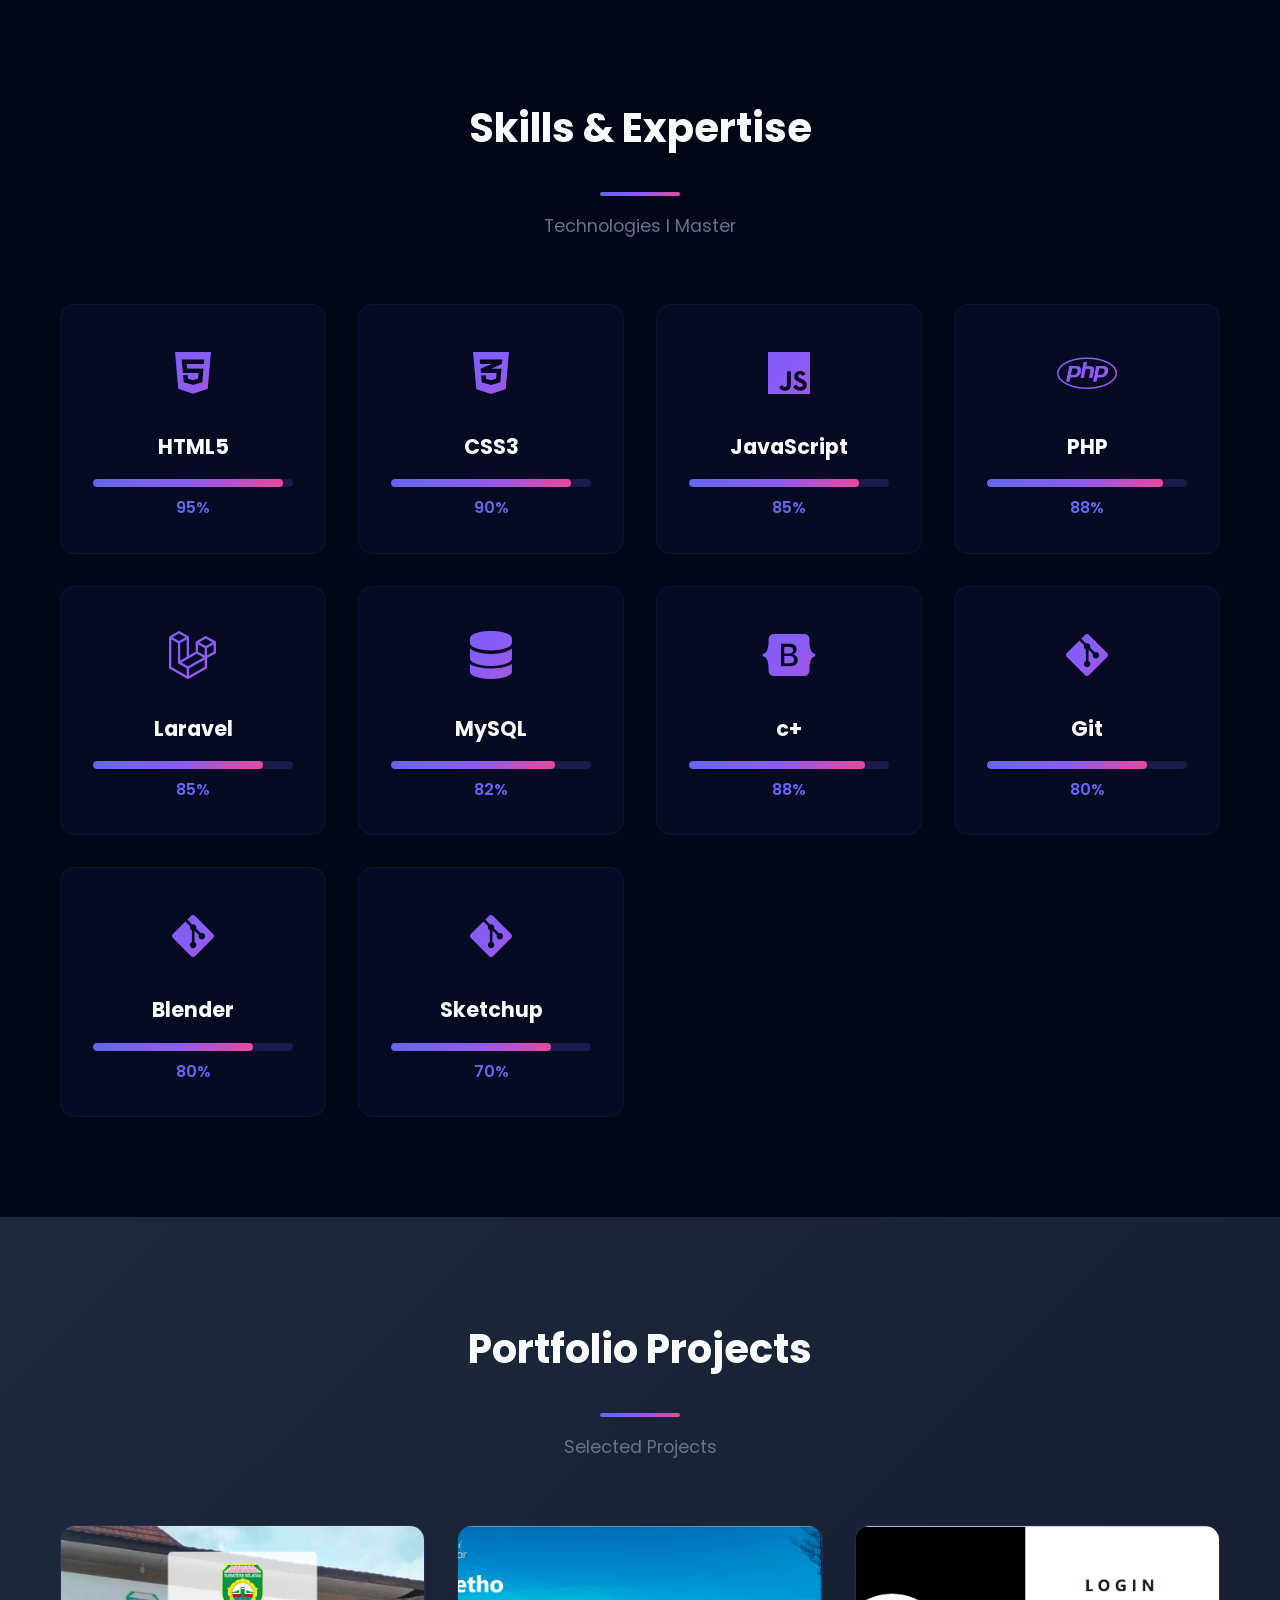
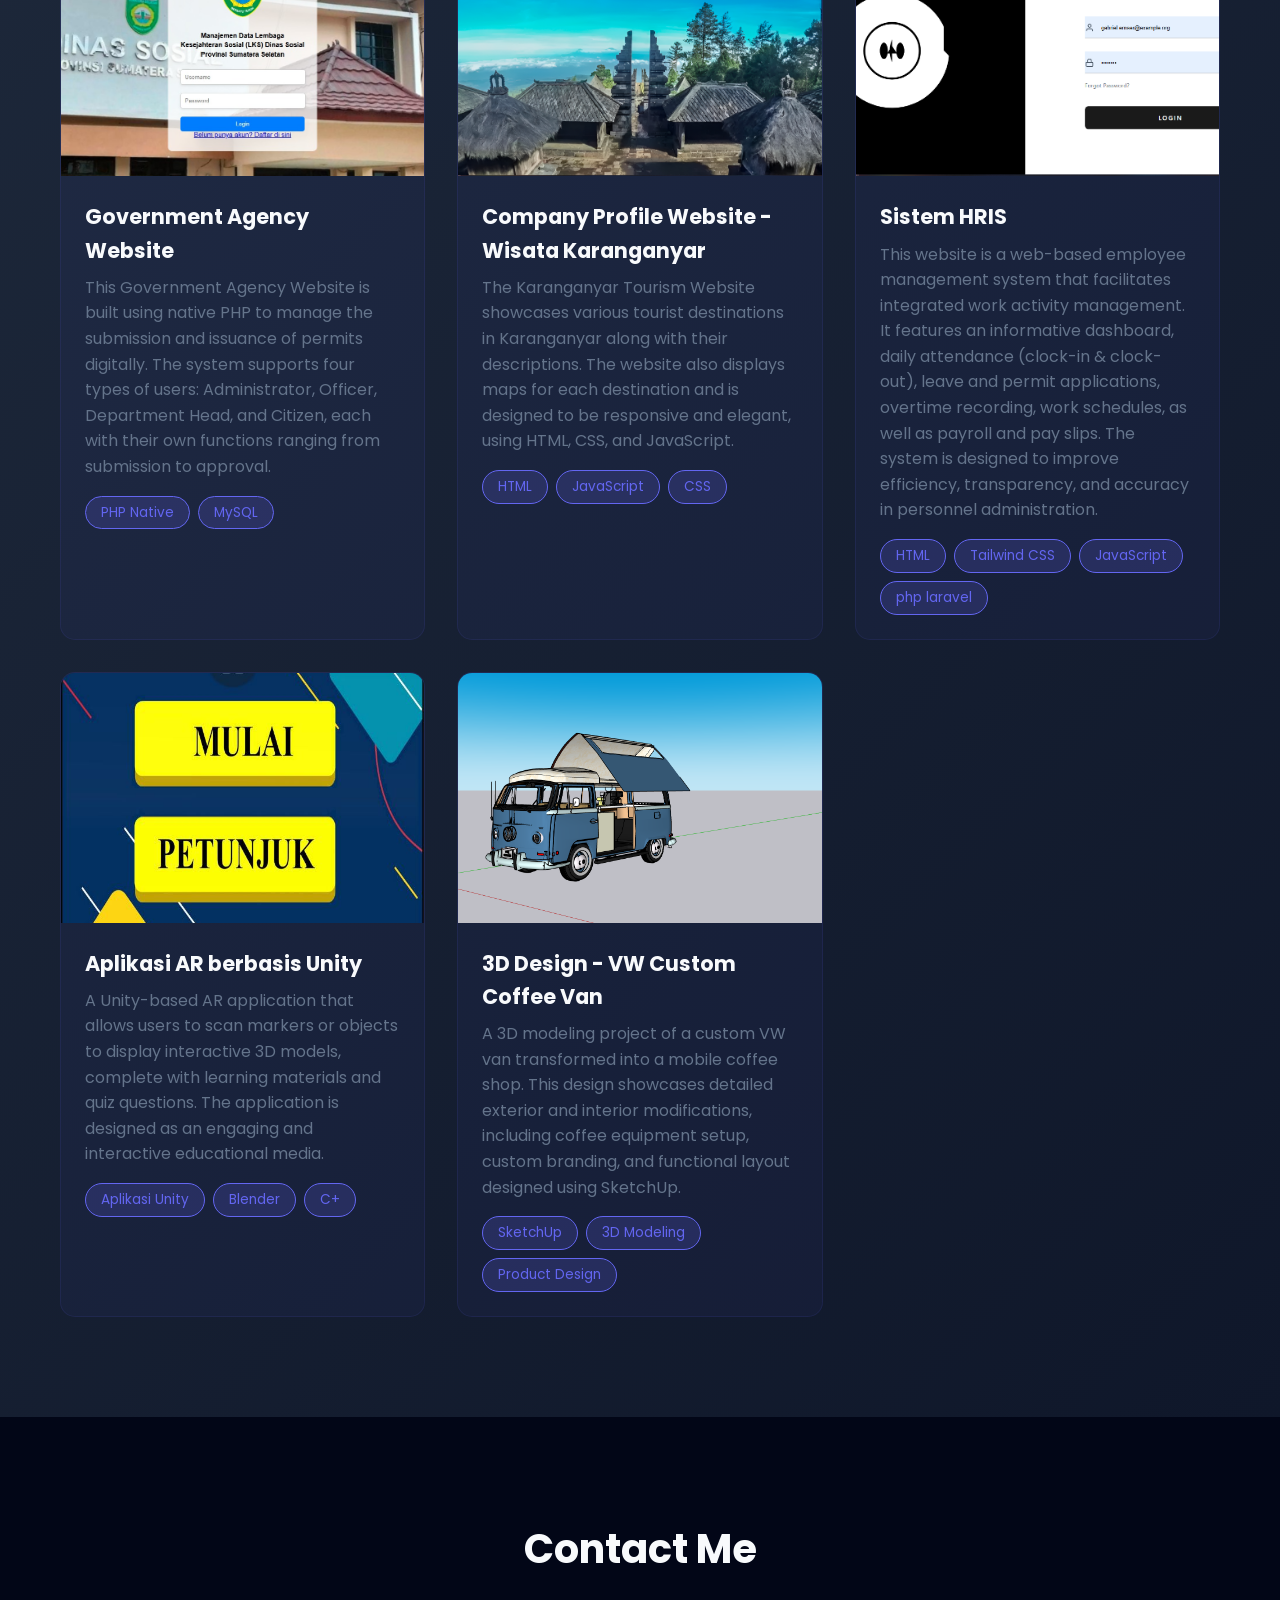
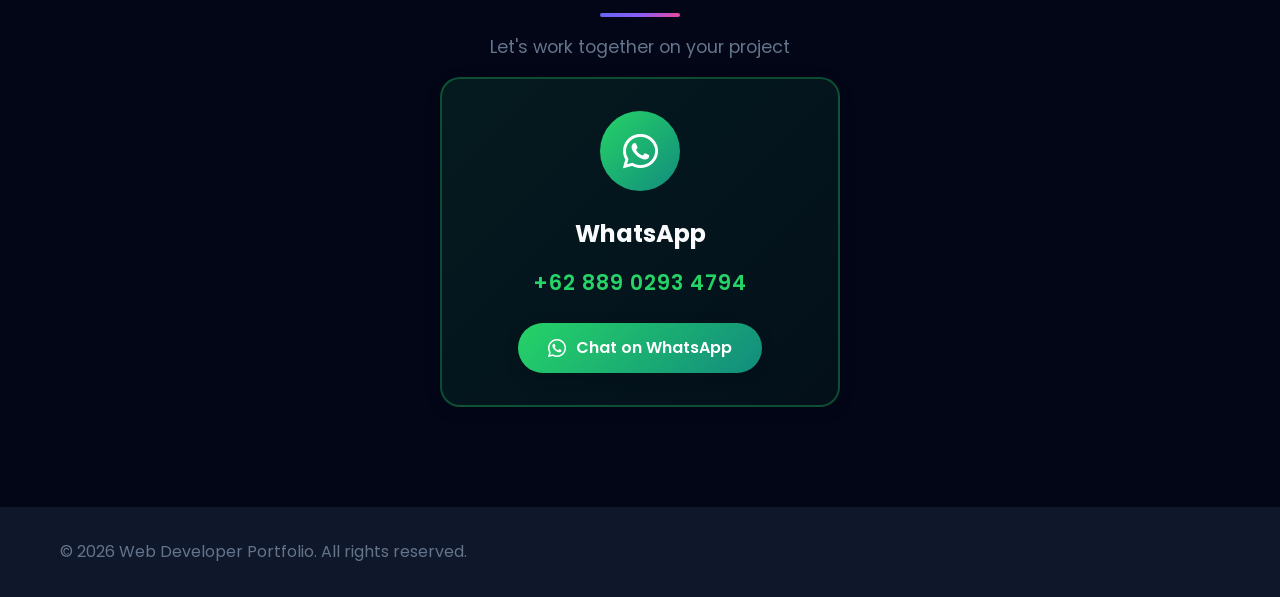
==== commit 870dafc5: "updet porto" ====
--- a/index.html
+++ b/index.html
@@ -236,7 +236,7 @@
                     <div class="skill-icon">
                         <i class="fab fa-bootstrap"></i>
                     </div>
-                    <h3>Bootstrap</h3>
+                    <h3>c+</h3>
                     <div class="skill-bar">
                         <div class="skill-progress" data-progress="88"></div>
                     </div>
@@ -252,8 +252,28 @@
                     </div>
                     <span class="skill-percentage">80%</span>
                 </div>
-            </div>
-        </div>
+                <div class="skill-card">
+                    <div class="skill-icon">
+                        <i class="fab fa-git-alt"></i>
+                    </div>
+                    <h3>Blender</h3>
+                    <div class="skill-bar">
+                        <div class="skill-progress" data-progress="80"></div>
+                    </div>
+                    <span class="skill-percentage">80%</span>
+                </div>
+                <div class="skill-card">
+                    <div class="skill-icon">
+                        <i class="fab fa-git-alt"></i>
+                    </div>
+                    <h3>Sketchup</h3>
+                    <div class="skill-bar">
+                        <div class="skill-progress" data-progress="80"></div>
+                    </div>
+                    <span class="skill-percentage">70%</span>
+                </div>
+            </div>
+                </div>
     </section>
 
     <!-- Projects Section -->
@@ -361,6 +381,29 @@
                             <span class="tag">Aplikasi Unity</span>
                             <span class="tag">Blender</span>
                             <span class="tag">C+</span>
+                        </div>
+                    </div>
+                </div>
+                <div class="project-card" data-project="5">
+                    <div class="project-image">
+                        <img src="img/vw 1.png" alt="Project 5">
+                        <div class="project-overlay">
+                            <button class="project-view-btn" data-project="5">
+                                <i class="fas fa-images"></i>
+                                <span class="lang-en">View Gallery</span>
+                                <span class="lang-id">Lihat Galeri</span>
+                            </button>
+                        </div>
+                    </div>
+                    <div class="project-info">
+                        <h3 class="lang-en">3D Design - VW Custom Coffee Van</h3>
+                        <h3 class="lang-id">Desain 3D - VW Custom Van Coffee</h3>
+                        <p class="lang-en">A 3D modeling project of a custom VW van transformed into a mobile coffee shop. This design showcases detailed exterior and interior modifications, including coffee equipment setup, custom branding, and functional layout designed using SketchUp.</p>
+                        <p class="lang-id">Proyek pemodelan 3D mobil VW yang dikustomisasi menjadi van kopi mobile. Desain ini menampilkan modifikasi eksterior dan interior yang detail, termasuk setup peralatan kopi, branding kustom, dan tata letak fungsional yang dirancang menggunakan SketchUp.</p>
+                        <div class="project-tags">
+                            <span class="tag">SketchUp</span>
+                            <span class="tag">3D Modeling</span>
+                            <span class="tag">Product Design</span>
                         </div>
                     </div>
                 </div>
@@ -469,4 +512,4 @@
 
     <script src="script.js"></script>
 </body>
-</html>
+</html>
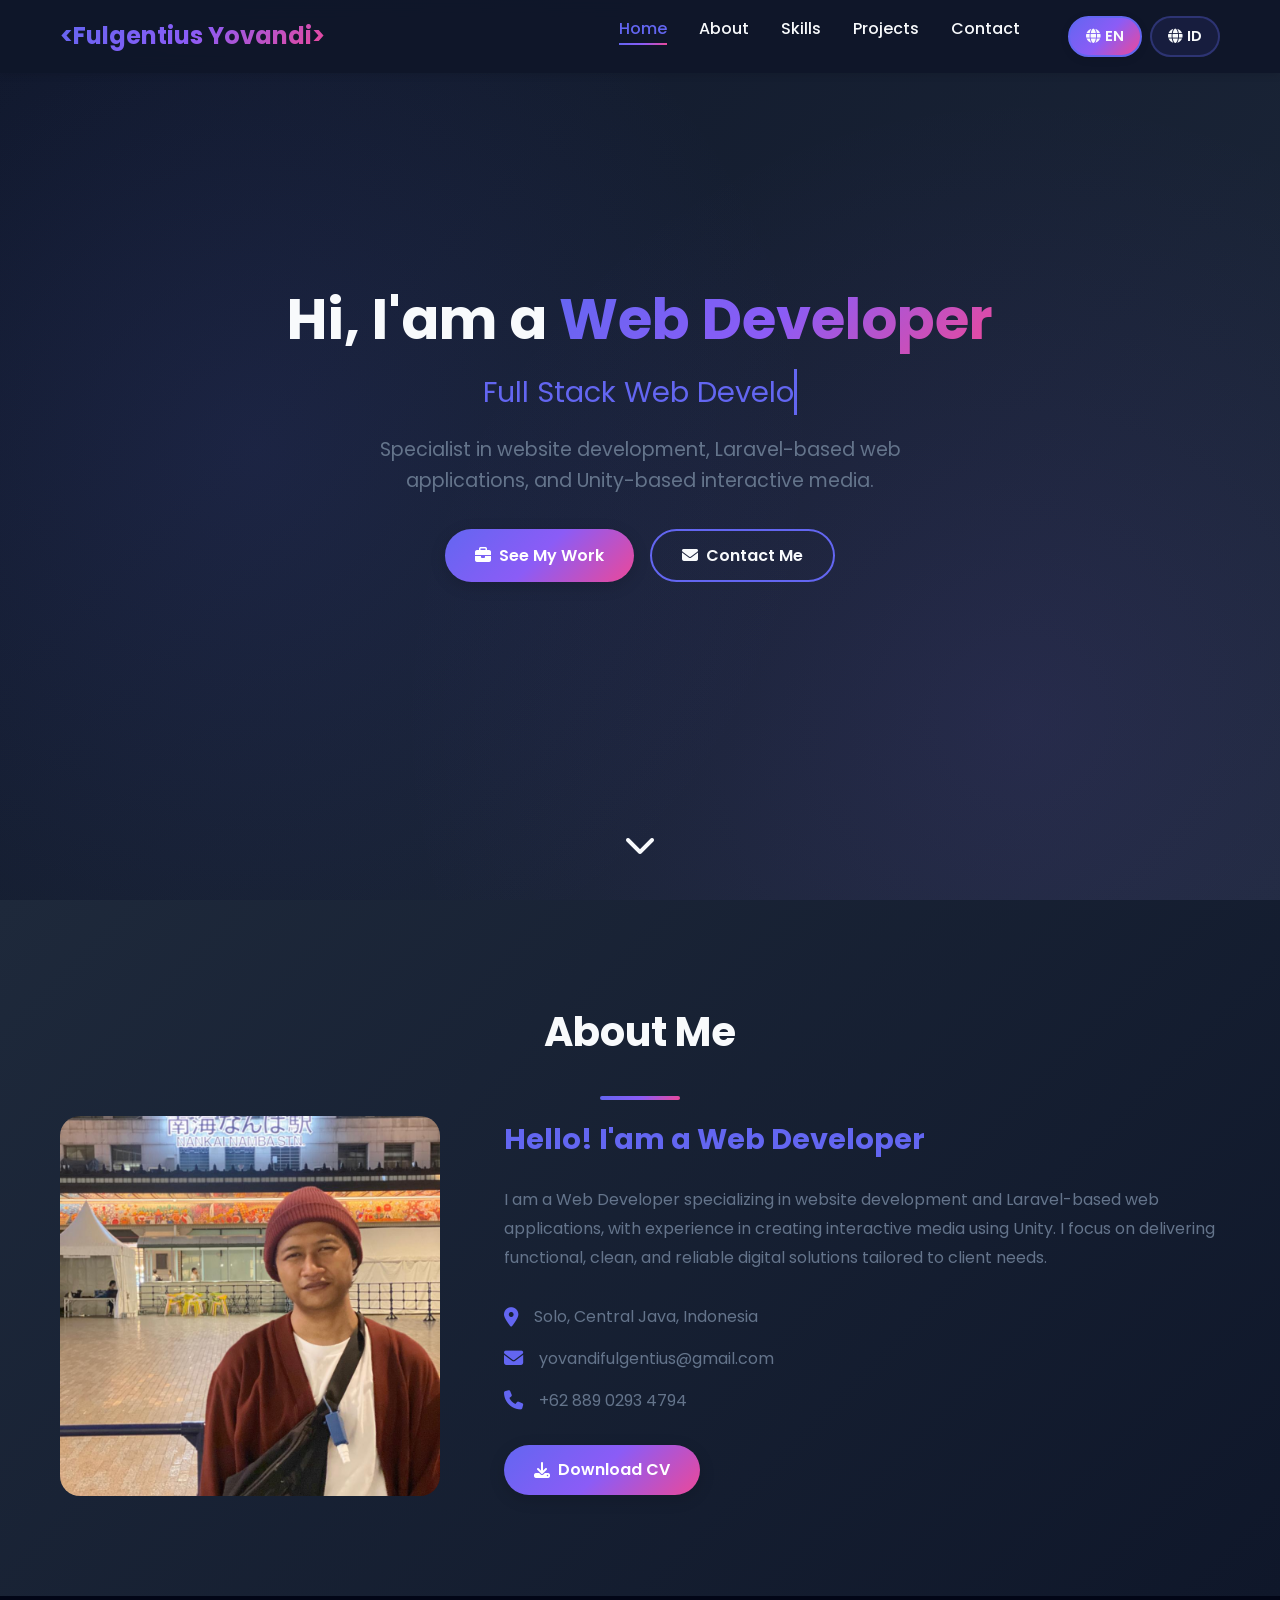
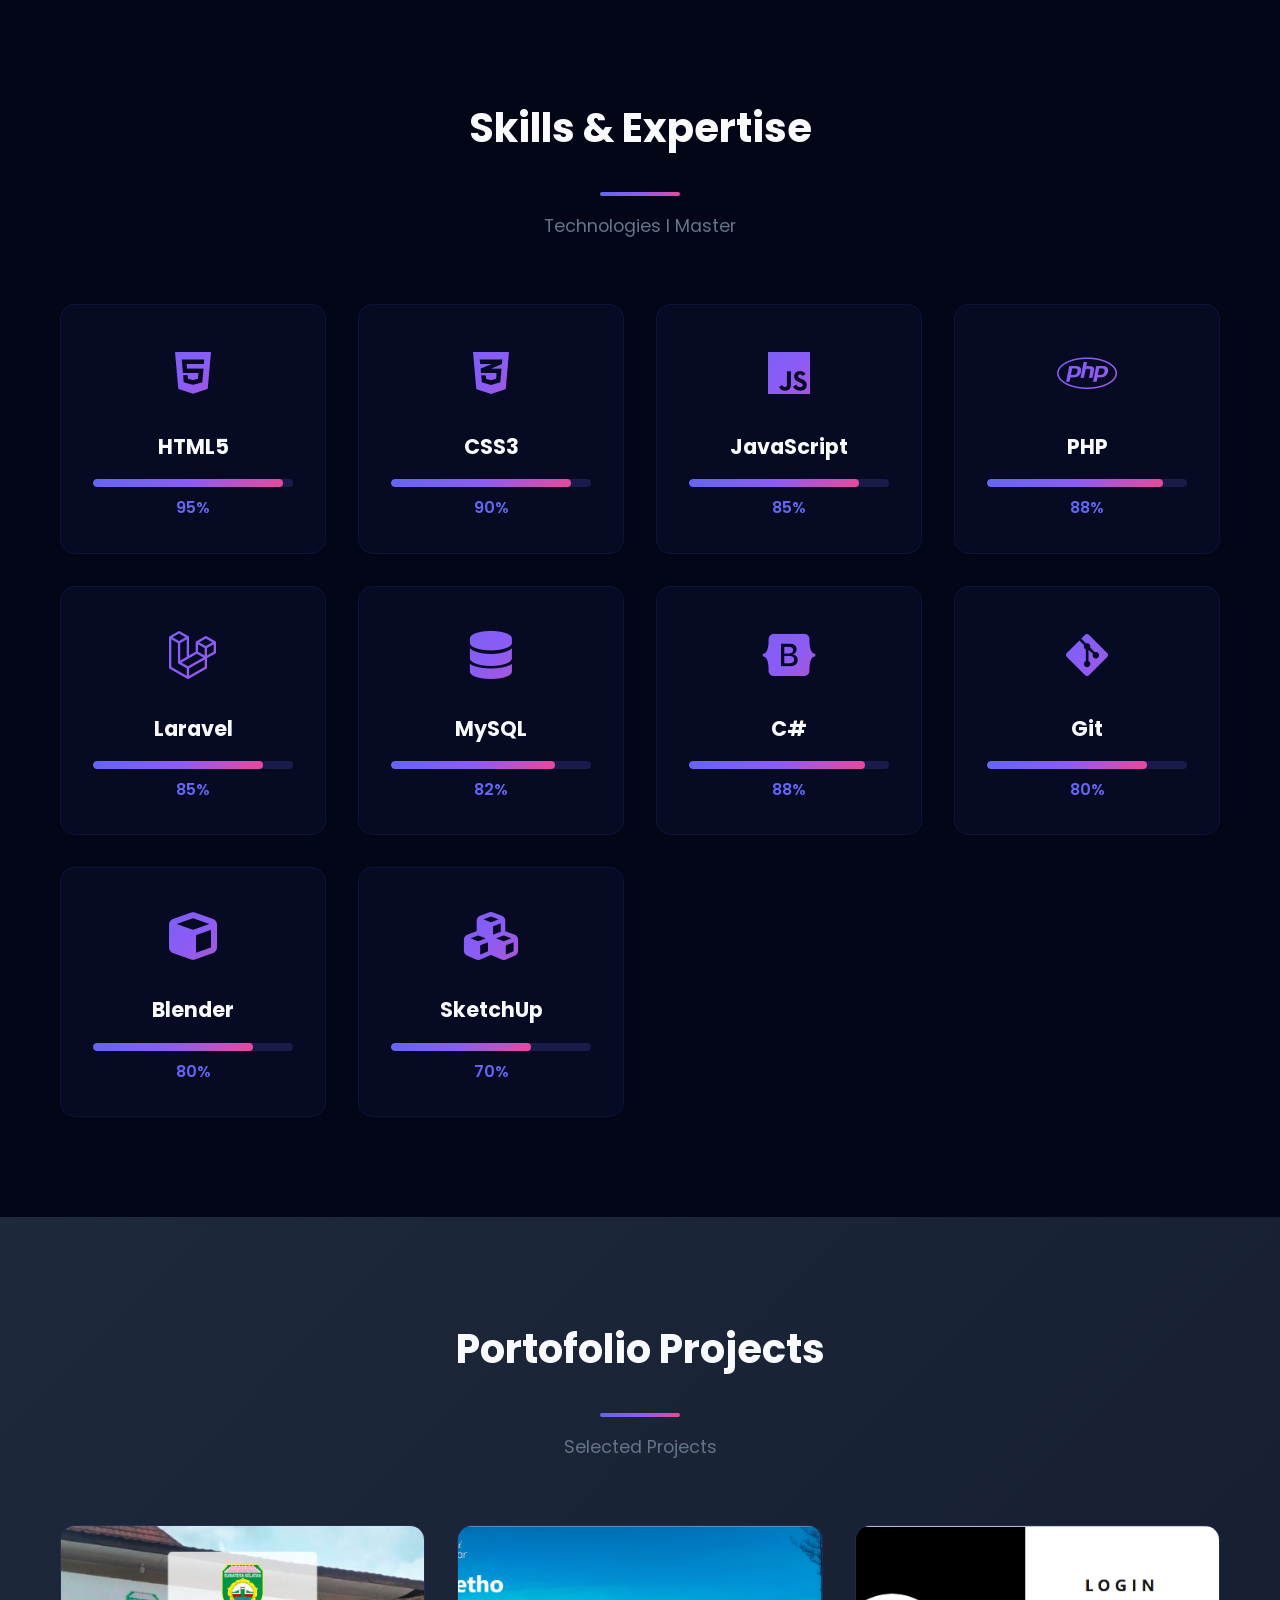
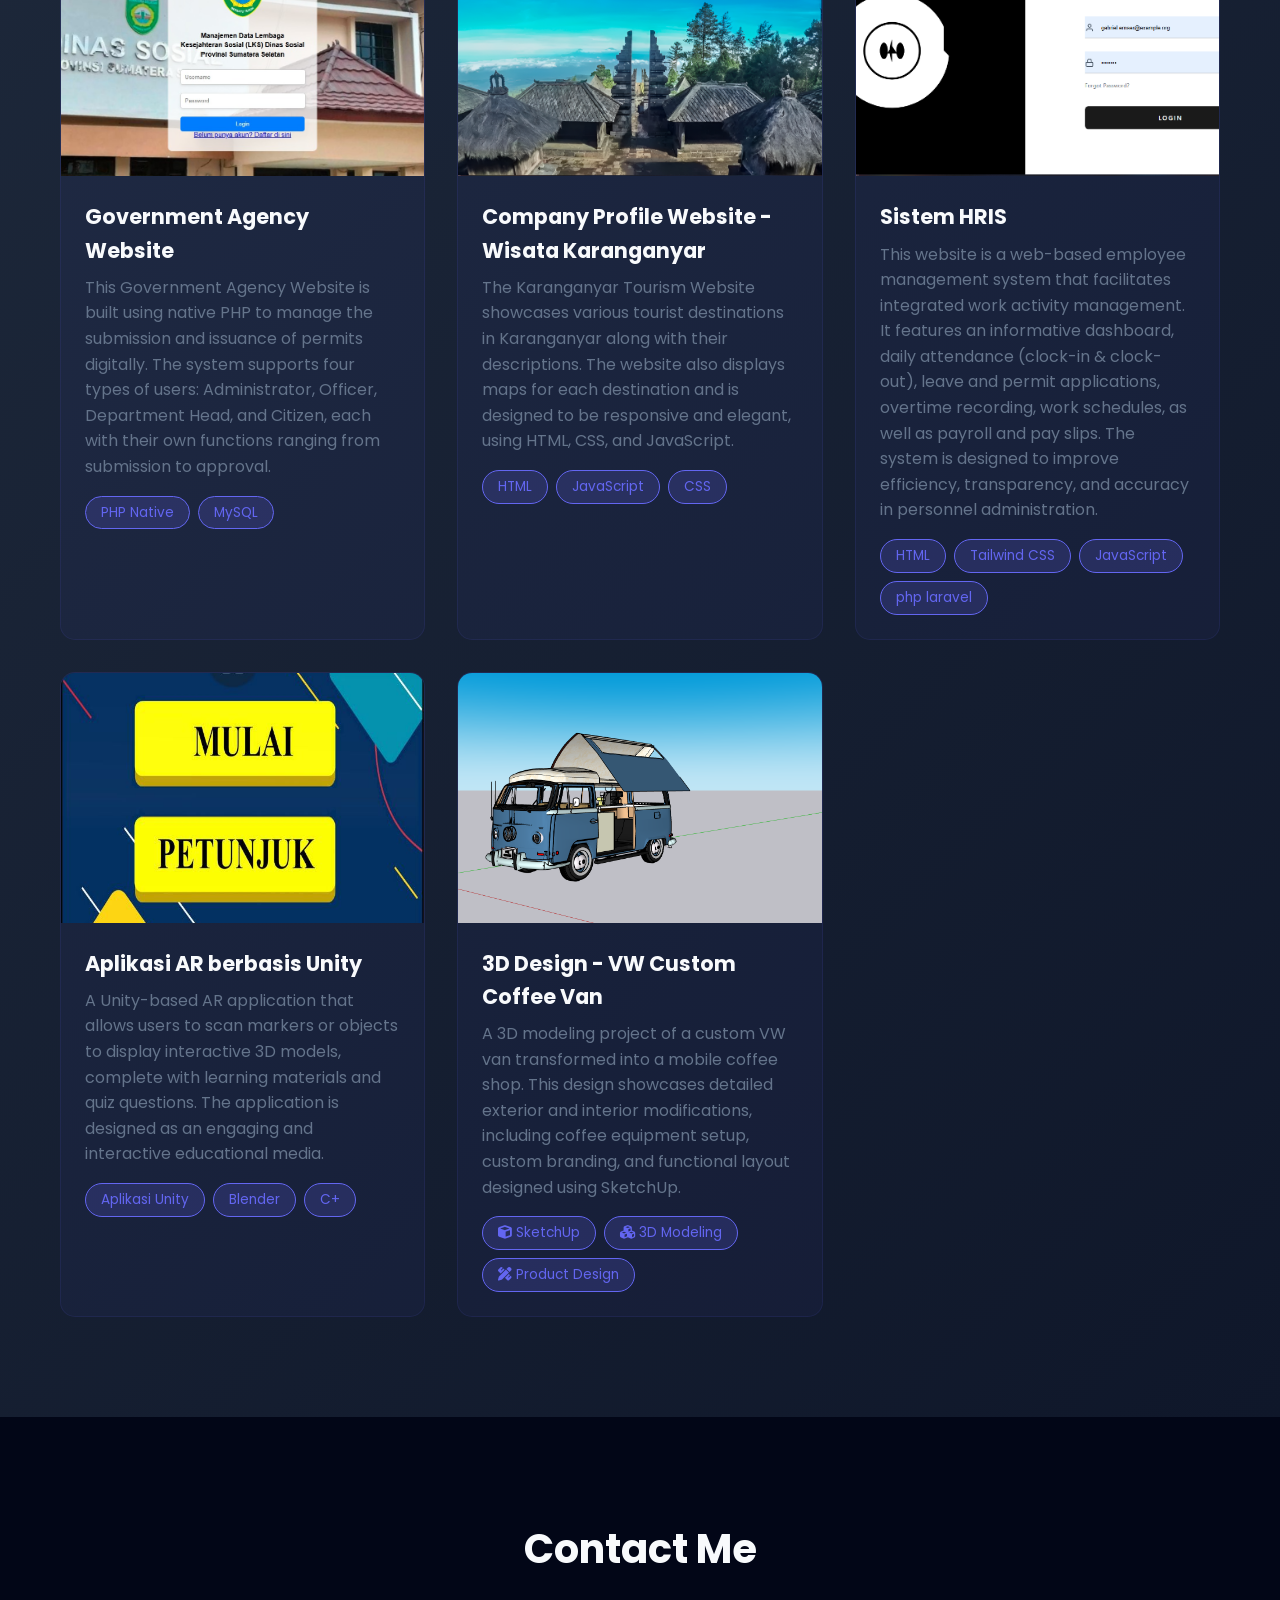
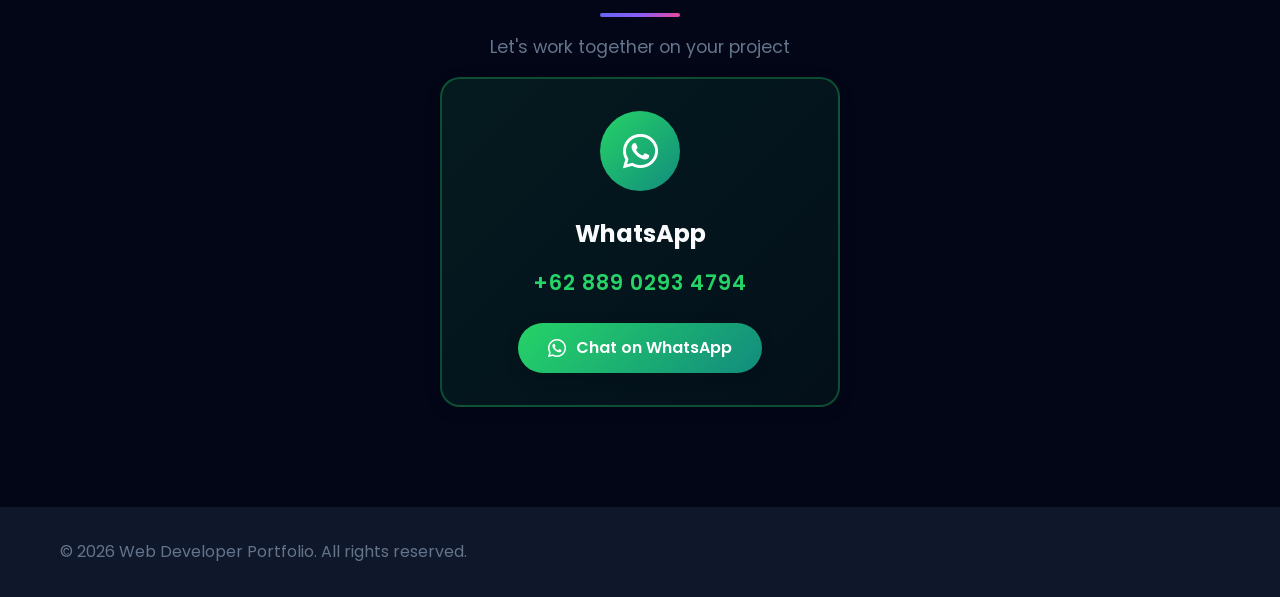
==== commit d5c40f6e: "updet porto" ====
--- a/index.html
+++ b/index.html
@@ -236,7 +236,7 @@
                     <div class="skill-icon">
                         <i class="fab fa-bootstrap"></i>
                     </div>
-                    <h3>c+</h3>
+                    <h3>C#</h3>
                     <div class="skill-bar">
                         <div class="skill-progress" data-progress="88"></div>
                     </div>
@@ -254,7 +254,7 @@
                 </div>
                 <div class="skill-card">
                     <div class="skill-icon">
-                        <i class="fab fa-git-alt"></i>
+                        <i class="fas fa-cube"></i>
                     </div>
                     <h3>Blender</h3>
                     <div class="skill-bar">
@@ -264,11 +264,11 @@
                 </div>
                 <div class="skill-card">
                     <div class="skill-icon">
-                        <i class="fab fa-git-alt"></i>
-                    </div>
-                    <h3>Sketchup</h3>
-                    <div class="skill-bar">
-                        <div class="skill-progress" data-progress="80"></div>
+                        <i class="fas fa-cubes"></i>
+                    </div>
+                    <h3>SketchUp</h3>
+                    <div class="skill-bar">
+                        <div class="skill-progress" data-progress="70"></div>
                     </div>
                     <span class="skill-percentage">70%</span>
                 </div>
@@ -281,8 +281,8 @@
         <div class="container">
             <div class="section-header">
                 <h2 class="section-title">
-                    <span class="lang-en">Portfolio Projects</span>
-                    <span class="lang-id">Portfolio Projek</span>
+                    <span class="lang-en">Portofolio Projects</span>
+                    <span class="lang-id">Portofolio Projek</span>
                 </h2>
                 <div class="section-divider"></div>
                 <p class="section-subtitle">
@@ -401,9 +401,9 @@
                         <p class="lang-en">A 3D modeling project of a custom VW van transformed into a mobile coffee shop. This design showcases detailed exterior and interior modifications, including coffee equipment setup, custom branding, and functional layout designed using SketchUp.</p>
                         <p class="lang-id">Proyek pemodelan 3D mobil VW yang dikustomisasi menjadi van kopi mobile. Desain ini menampilkan modifikasi eksterior dan interior yang detail, termasuk setup peralatan kopi, branding kustom, dan tata letak fungsional yang dirancang menggunakan SketchUp.</p>
                         <div class="project-tags">
-                            <span class="tag">SketchUp</span>
-                            <span class="tag">3D Modeling</span>
-                            <span class="tag">Product Design</span>
+                            <span class="tag"><i class="fas fa-cube"></i> SketchUp</span>
+                            <span class="tag"><i class="fas fa-cubes"></i> 3D Modeling</span>
+                            <span class="tag"><i class="fas fa-pencil-ruler"></i> Product Design</span>
                         </div>
                     </div>
                 </div>
@@ -448,21 +448,8 @@
     <footer class="footer">
         <div class="container">
             <div class="footer-content">
-                <p>&copy; Porto Fulgentius Yovandi.</p>
-                <!-- <div class="footer-social">
-                    <a href="#" class="social-link" target="_blank">
-                        <i class="fab fa-github"></i>
-                    </a>
-                    <a href="#" class="social-link" target="_blank">
-                        <i class="fab fa-linkedin"></i>
-                    </a>
-                    <a href="#" class="social-link" target="_blank">
-                        <i class="fab fa-twitter"></i>
-                    </a>
-                    <a href="#" class="social-link" target="_blank">
-                        <i class="fab fa-instagram"></i>
-                    </a>
-                </div> -->
+                <p>&copy;2026 Portofolio Fulgentius Yovandi. All Rights Reserved.</p>
+               
             </div>
         </div>
     </footer>
